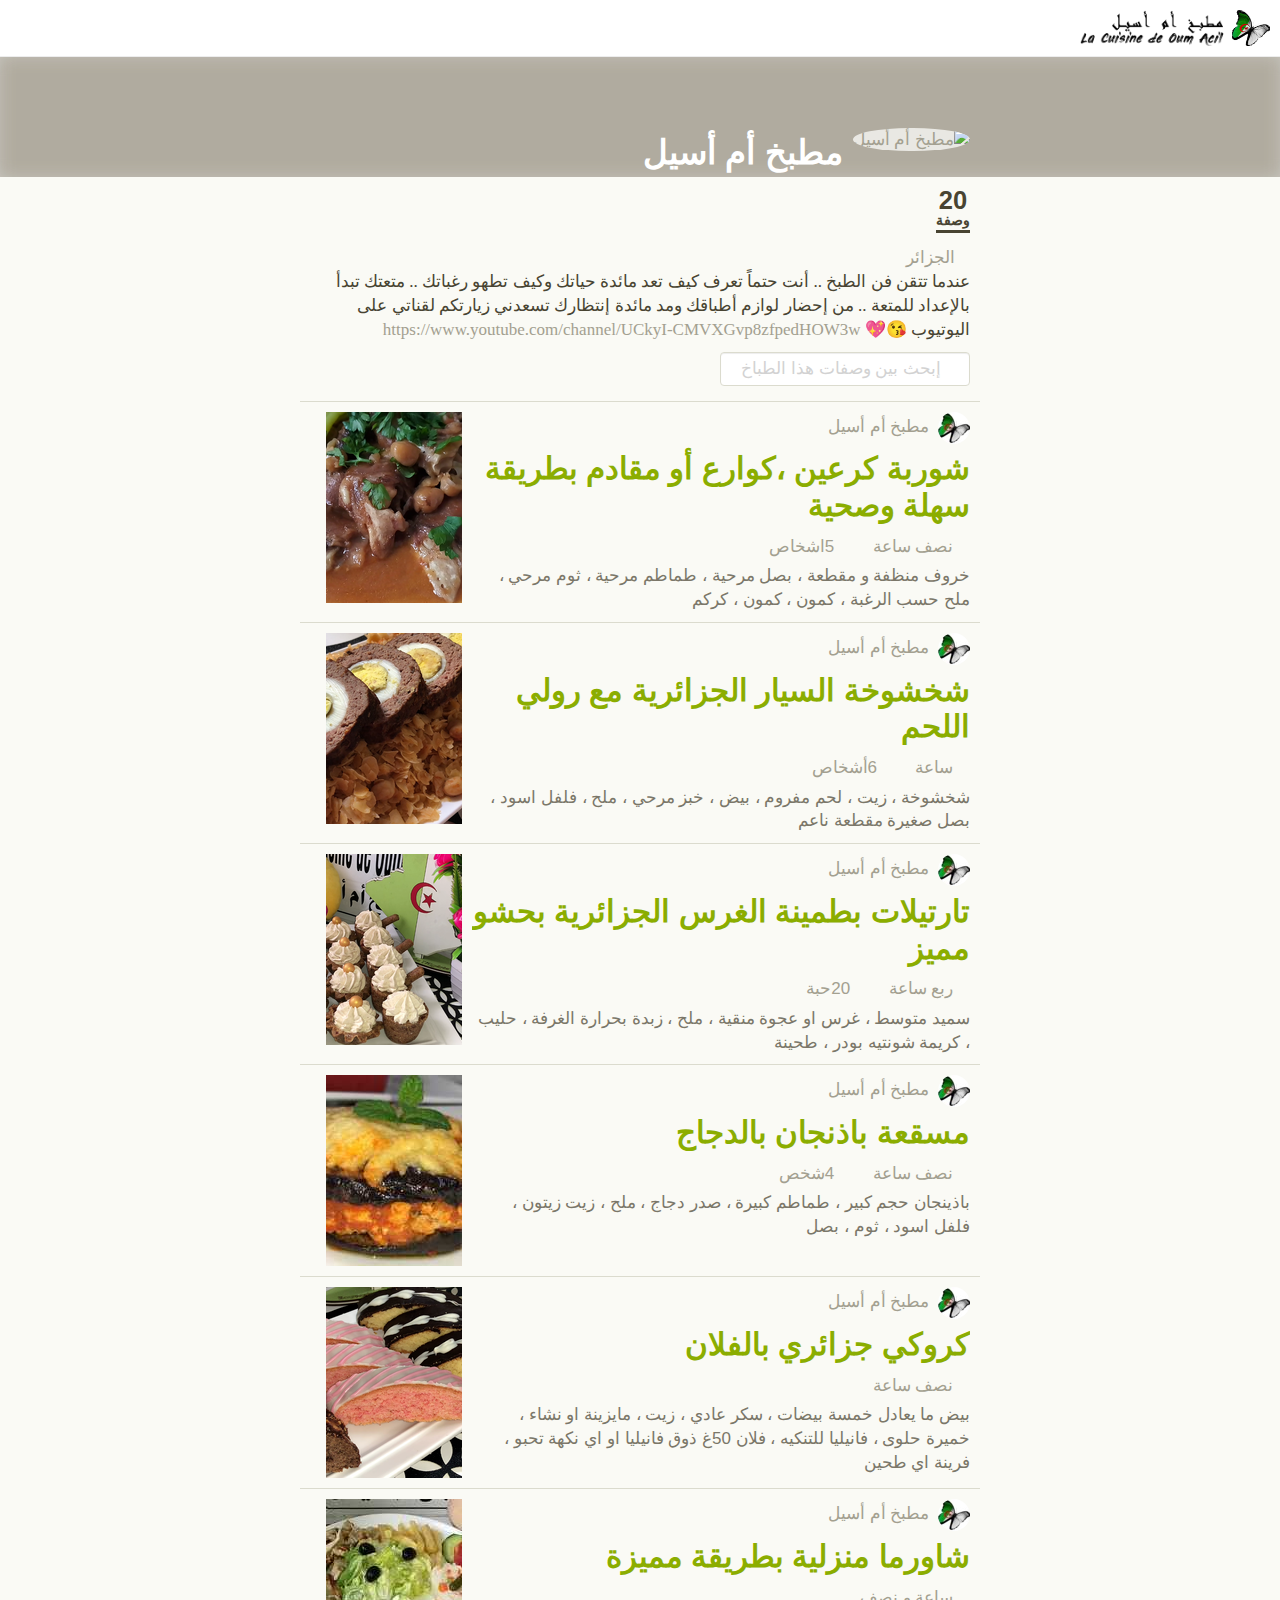
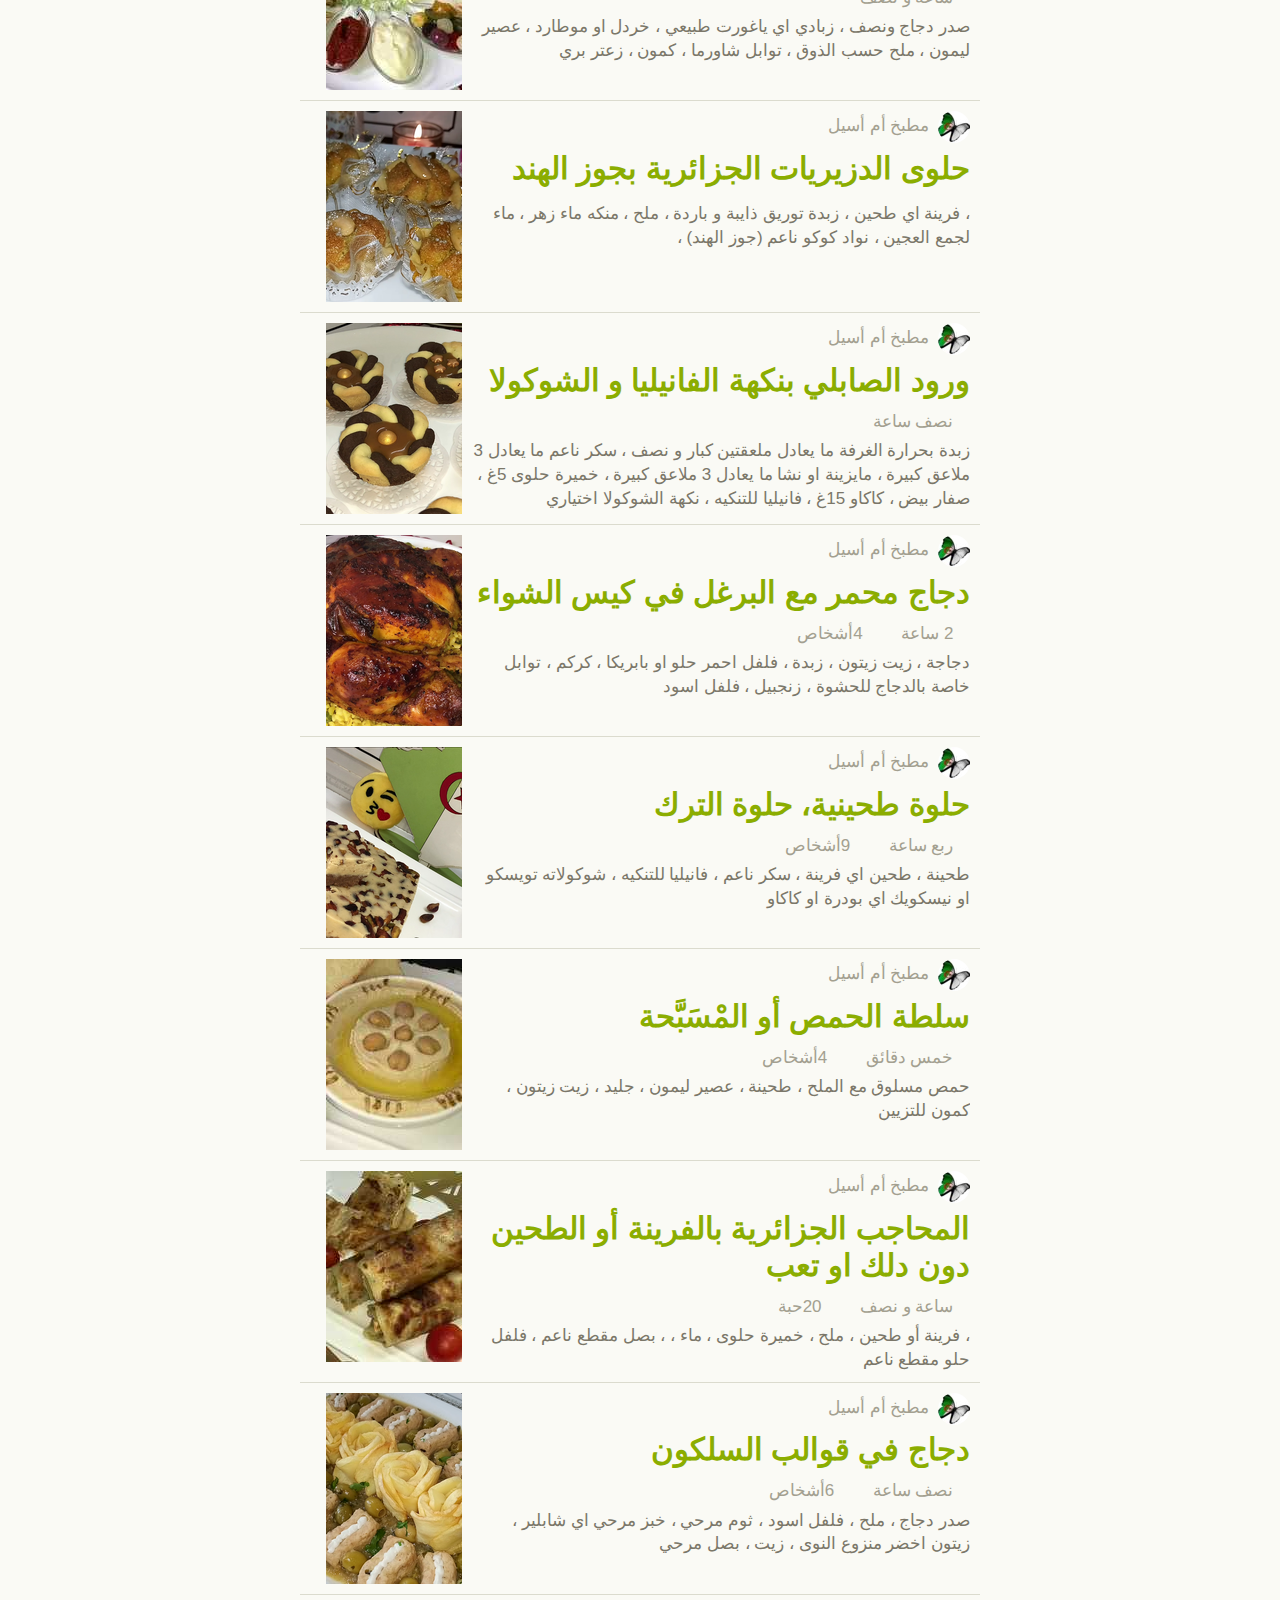
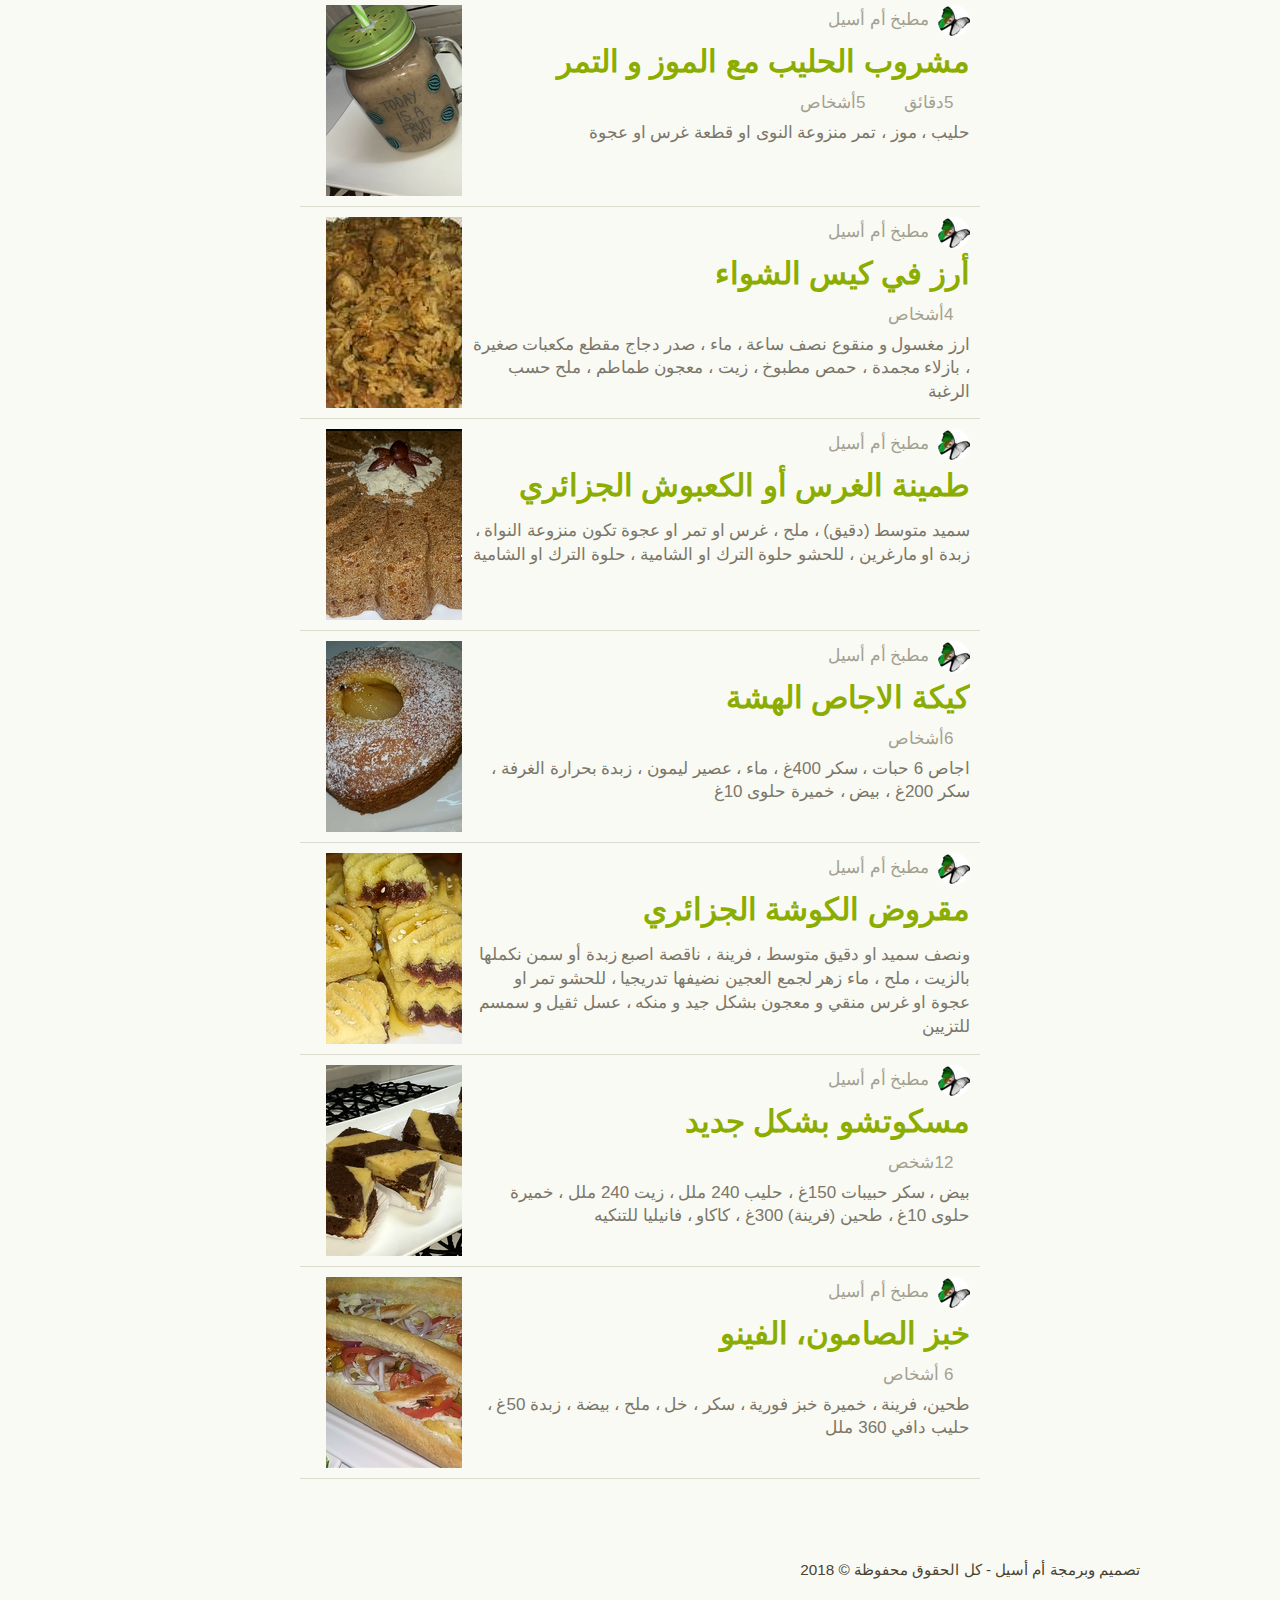
==== blogs.html @ b76ef678 "more pages" ====
<!DOCTYPE html>
<html lang="ar" dir="rtl"><head><meta http-equiv="Content-Type" content="text/html; charset=UTF-8">
    <title>وصفات-مطبخ أم أسيل</title>

    <meta http-equiv="X-UA-Compatible" content="IE=edge">
    <meta name="viewport" content="width=device-width, initial-scale=1.0, maximum-scale=1.0, user-scalable=no">
    <meta property="og:site_name" content="كوكباد">
    <meta name="turbolinks-root" content="/dz">
    <meta name="msvalidate.01" content="284DFFB29E8DABE16C08409C5C68F3C6">

    
    <meta property="og:title" content="شاهد آخر ابتكاراتي في المطبخ على كوكباد!"><meta name="description" content="يمكنك تصفّح كلّ وصفاتي المنشورة وإذا تابعتني سيصلك كل جديدي عندما تفتح التطبيق. سأكون بانتظارك في مطبخي: مطبخ أم أسيل :-)"><meta property="og:description" content="يمكنك تصفّح كلّ وصفاتي المنشورة وإذا تابعتني سيصلك كل جديدي عندما تفتح التطبيق. سأكون بانتظارك في مطبخي: مطبخ أم أسيل :-)"><meta name="robots" content="noindex, follow">
    <meta name="csrf-param" content="authenticity_token">
<meta name="csrf-token" content="5nIFlXHZWgzXajz3iU9yN3kgtHHG5FTW3pZwXps0on/kSIU2s/TE3CYteUgqABxFYmsI5Z/DpWRtarSQ11aZkg==">

    <link rel="stylesheet" media="all" href="./blogs_files/application.rtl-0c41063ee61135037075d0f9d56ef3b32ff45ae090fc9528d18b50683f955d92.css" data-turbolinks-track="reload">
    <link rel="stylesheet" media="print" href="./blogs_files/print.rtl-5c6b7d1d98357b9e4978512b281cae2dfd873776c1911a14041d959d5ed52f7f.css" data-turbolinks-track="reload">

      <script async="" src="/FqtAw5et/init.js"></script><script async="" src="//www.googletagmanager.com/gtm.js?id=GTM-P2HWGW"></script><script async="" src="//www.google-analytics.com/analytics.js"></script><script async="" type="text/javascript" src="http://www.googletagservices.com/tag/js/gpt.js"></script><script async="" src="./blogs_files/init.js"></script><script async="" src="./blogs_files/gtm.js"></script><script async="" src="./blogs_files/analytics.js"></script><script async="" type="text/javascript" src="./blogs_files/gpt.js"></script><script type="text/javascript">
        window.Browser = {
          mobile: false,
          ie: false,
          firefox: false
        };
      </script><link rel="preload" href="https://adservice.google.dz/adsid/integrator.js?domain=" as="script"><script type="text/javascript" src="https://adservice.google.dz/adsid/integrator.js?domain="></script><link rel="preload" href="https://adservice.google.com/adsid/integrator.js?domain=" as="script"><script type="text/javascript" src="https://adservice.google.com/adsid/integrator.js?domain="></script><script src="https://securepubads.g.doubleclick.net/gpt/pubads_impl_285.js" async=""></script>

      <script src="./blogs_files/application-8b66ef78ece120ade1b0d1524d1ff5661e2c99e4ab6281887aa4d2fa6d253b04.js" data-turbolinks-track="reload"></script><a href="/C:/Users/%D8%BA%D9%84%D8%A7%D8%A8%20%D8%A7%D9%84%D8%B9%D8%B1%D8%A8%D9%8A/Desktop/blogs.html?_pxhc=1544815552684" rel="nofollow" target="_blank" style="width: 0px; height: 0px; font-size: 0px; line-height: 0;"></a><style type="text/css"></style><style type="text/css"></style>
      
      <script src="./blogs_files/application-62a442b33a9a34916bbb.js" data-turbolinks-track="reload"></script>

      <link href="./blogs_files/notonaskharabic.css" rel="stylesheet" type="text/css">

    <script type="text/javascript">
  var googletag = googletag || {};
  googletag.cmd = googletag.cmd || [];
  (function() {
    var gads = document.createElement("script");
    gads.async = true;
    gads.type = "text/javascript";
    var useSSL = "https:" == document.location.protocol;
    gads.src = (useSSL ? "https:" : "http:") + "//www.googletagservices.com/tag/js/gpt.js";
    var node = document.getElementsByTagName("script")[0];
    node.parentNode.insertBefore(gads, node);
  })();
</script>

    
    <script>
  (function(i,s,o,g,r,a,m){i["GoogleAnalyticsObject"]=r;i[r]=i[r]||function(){
  (i[r].q=i[r].q||[]).push(arguments)},i[r].l=1*new Date();a=s.createElement(o),
  m=s.getElementsByTagName(o)[0];a.async=1;a.src=g;m.parentNode.insertBefore(a,m)
  })(window,document,"script","//www.google-analytics.com/analytics.js","ga");
</script>

        <link rel="apple-touch-icon" type="image/png" href="https://global.cpcdn.com/en/assets/favicons/apple-touch-icon-57x57-212d517111a1032dbaeb3831ec1c88122dc2f79896b56e33349314dad8675e8b.png" sizes="57x57">
    <link rel="apple-touch-icon" type="image/png" href="https://global.cpcdn.com/en/assets/favicons/apple-touch-icon-60x60-b7054db99fe8ecd15b6ec1fb85b6532e34375e0f6095a4236b3584b70f2f7448.png" sizes="60x60">
    <link rel="apple-touch-icon" type="image/png" href="https://global.cpcdn.com/en/assets/favicons/apple-touch-icon-72x72-1e00b1bcc628df53443189247658a147f1099199440fe8d79dc22305f43fc09d.png" sizes="72x72">
    <link rel="apple-touch-icon" type="image/png" href="https://global.cpcdn.com/en/assets/favicons/apple-touch-icon-76x76-bb9e7c89068caa093efc7d8084c25d4f0b1c1fa28ba3169ed26a688799d2b7fc.png" sizes="76x76">
    <link rel="apple-touch-icon" type="image/png" href="https://global.cpcdn.com/en/assets/favicons/apple-touch-icon-114x114-e976b08cc3652a175928776e896f9d315ad7730785bfe42c31800730a1b971e6.png" sizes="114x114">
    <link rel="apple-touch-icon" type="image/png" href="https://global.cpcdn.com/en/assets/favicons/apple-touch-icon-120x120-9805eb51a3ada7439b60c840b196a05b7119cd5074e920b2dd4daca28117a004.png" sizes="120x120">
    <link rel="apple-touch-icon" type="image/png" href="https://global.cpcdn.com/en/assets/favicons/apple-touch-icon-144x144-5153db8ced77ea6e04f4d70843f4ef8a10fa264828865c3165e36e2979d51ba2.png" sizes="144x144">
    <link rel="apple-touch-icon" type="image/png" href="https://global.cpcdn.com/en/assets/favicons/apple-touch-icon-152x152-89636350773360533023a89939a606ebcc1a1f3fe9a2ebeee0f386ae934a1b94.png" sizes="152x152">

<link rel="shortcut icon" type="image/x-icon" href="https://global.cpcdn.com/en/assets/favicons/favicon-32x32-74986e0c6869ae8070a199dec1b64fd7f2253e979022958620c74c1500e01b41.ico">
<meta name="msapplication-TileColor" content="#da532c">
<meta name="msapplication-TileImage" content="//global.cpcdn.com/en/assets/favicons/mstile-144x144-1c89232f354a446dec8e0f35dad643a764fca9b1d5ff75c6596986c4a2066846.png">

  <link rel="preload" href="./blogs_files/f.txt" as="script"><script type="text/javascript" src="./blogs_files/f.txt"></script><link rel="preload" href="./blogs_files/f(1).txt" as="script"><script type="text/javascript" src="./blogs_files/f(1).txt"></script><script src="./blogs_files/pubads_impl_285.js" async=""></script></head><body class="production webview " data-app="{&quot;currentUser&quot;:null,&quot;locale&quot;:&quot;ar&quot;,&quot;genericError&quot;:&quot;اوبس، حصل خطأ ما.\nهل يمكنك المحاولة مرة اخرى؟&quot;,&quot;login_path&quot;:&quot;/dz/%D8%AD%D8%B3%D8%A7%D8%A8%D8%A7%D8%AA/%D8%AC%D8%AF%D9%8A%D8%AF&quot;}" style="cursor: auto;"><a href="https://cookpad.com/dz/%D9%85%D8%B3%D8%AA%D8%AE%D8%AF%D9%85%D9%8A%D9%86/13956862?_pxhc=1544811728879" rel="nofollow" target="_blank" style="width: 0px; height: 0px; font-size: 0px; line-height: 0;"></a><script data-avast-pam="y" type="text/javascript" name="AVAST_PAM_submitInjector">(function _submitInjector() {
        var f = document.querySelectorAll("form")[0]; // eslint-disable-line no-undef
        if (!f._avast_submit) {
          f._avast_submit = f.submit;
        }
        try {
          Object.defineProperty(f, "submit", {
            get: function get() {
              return function (prev_submit) {
                prev_submit.call(this);

                if (this._avast_inside_submit) {
                  return;
                }
                this._avast_inside_submit = true;

                var evt = document.createEvent("CustomEvent");
                evt.initEvent("scriptsubmit", true, true); // bubbling & cancelable
                this.dispatchEvent(evt);

                delete this._avast_inside_submit;
              }.bind(this, this._avast_submit);
            },
            set: function set(submitFunc) {
              this._avast_submit = submitFunc;
            }
          });
        } catch (ex) {
          // ignored
        }
      })();</script><script data-avast-pam="y" type="text/javascript" name="AVAST_PAM_submitInjector">(function _submitInjector() {
        var f = document.querySelectorAll("form")[3]; // eslint-disable-line no-undef
        if (!f._avast_submit) {
          f._avast_submit = f.submit;
        }
        try {
          Object.defineProperty(f, "submit", {
            get: function get() {
              return function (prev_submit) {
                prev_submit.call(this);

                if (this._avast_inside_submit) {
                  return;
                }
                this._avast_inside_submit = true;

                var evt = document.createEvent("CustomEvent");
                evt.initEvent("scriptsubmit", true, true); // bubbling & cancelable
                this.dispatchEvent(evt);

                delete this._avast_inside_submit;
              }.bind(this, this._avast_submit);
            },
            set: function set(submitFunc) {
              this._avast_submit = submitFunc;
            }
          });
        } catch (ex) {
          // ignored
        }
      })();</script><script data-avast-pam="y" type="text/javascript" name="AVAST_PAM_submitInjector">(function _submitInjector() {
        var f = document.querySelectorAll("form")[0]; // eslint-disable-line no-undef
        if (!f._avast_submit) {
          f._avast_submit = f.submit;
        }
        try {
          Object.defineProperty(f, "submit", {
            get: function get() {
              return function (prev_submit) {
                prev_submit.call(this);

                if (this._avast_inside_submit) {
                  return;
                }
                this._avast_inside_submit = true;

                var evt = document.createEvent("CustomEvent");
                evt.initEvent("scriptsubmit", true, true); // bubbling & cancelable
                this.dispatchEvent(evt);

                delete this._avast_inside_submit;
              }.bind(this, this._avast_submit);
            },
            set: function set(submitFunc) {
              this._avast_submit = submitFunc;
            }
          });
        } catch (ex) {
          // ignored
        }
      })();</script><script data-avast-pam="y" type="text/javascript" name="AVAST_PAM_submitInjector">(function _submitInjector() {
        var f = document.querySelectorAll("form")[3]; // eslint-disable-line no-undef
        if (!f._avast_submit) {
          f._avast_submit = f.submit;
        }
        try {
          Object.defineProperty(f, "submit", {
            get: function get() {
              return function (prev_submit) {
                prev_submit.call(this);

                if (this._avast_inside_submit) {
                  return;
                }
                this._avast_inside_submit = true;

                var evt = document.createEvent("CustomEvent");
                evt.initEvent("scriptsubmit", true, true); // bubbling & cancelable
                this.dispatchEvent(evt);

                delete this._avast_inside_submit;
              }.bind(this, this._avast_submit);
            },
            set: function set(submitFunc) {
              this._avast_submit = submitFunc;
            }
          });
        } catch (ex) {
          // ignored
        }
      })();</script><style type="text/css"></style><style type="text/css"></style><script data-avast-pam="y" type="text/javascript" name="AVAST_PAM_submitInjector">(function _submitInjector() {
        var f = document.querySelectorAll("form")[0]; // eslint-disable-line no-undef
        if (!f._avast_submit) {
          f._avast_submit = f.submit;
        }
        try {
          Object.defineProperty(f, "submit", {
            get: function get() {
              return function (prev_submit) {
                prev_submit.call(this);

                if (this._avast_inside_submit) {
                  return;
                }
                this._avast_inside_submit = true;

                var evt = document.createEvent("CustomEvent");
                evt.initEvent("scriptsubmit", true, true); // bubbling & cancelable
                this.dispatchEvent(evt);

                delete this._avast_inside_submit;
              }.bind(this, this._avast_submit);
            },
            set: function set(submitFunc) {
              this._avast_submit = submitFunc;
            }
          });
        } catch (ex) {
          // ignored
        }
      })();</script><style type="text/css"></style><style type="text/css"></style>

  
    <script>(function(w,d,s,l,i){w[l]=w[l]||[];w[l].push({"gtm.start":
new Date().getTime(),event:"gtm.js"});var f=d.getElementsByTagName(s)[0],
j=d.createElement(s),dl=l!="dataLayer"?"&l="+l:"";j.async=true;j.src=
"//www.googletagmanager.com/gtm.js?id="+i+dl;f.parentNode.insertBefore(j,f);
})(window,document,"script","dataLayer","GTM-P2HWGW");</script>

    <script>
//<![CDATA[
jQuery.timeago.settings.lang="ar";
//]]>
</script>

    <!-- Overlays -->
        


    <div class="offcanvas offcanvas--close" id="page" style="display: block;">
      <!-- Fixed elements -->
      
      <header id="header" data-toggle-class="main-header--show-search-box" class="main-header  offcanvas__animated offcanvas__main offcanvas__full-width media webview__hidden" style="display: block;">
  
  <a class="main-header__brand media__img link-unstyled" href="https://oumacil.github.io">
  <img alt="كوكباد" src="./blogs_files/logo_circle-f52c2198d7c10a5bfc0d01fd2a1d331ba4e5df196673902372a6d92cf7bfbc01.png">
  <img alt="كوكباد" class="main-header__logo-text" src="./blogs_files/logo_text-a1a0712d79055aebd7f831a0f968443c64bdb5b24e6c2b5b9bdbd6b33a2fc1fd.png">
</a>

  

    
</header>

      
      

      <!-- Main -->
      <div class="main-container offcanvas__main offcanvas__animated" id="main" data-controller="source-tracking" data-source-tracking-via="profile" style="display: block;">
        <div class="search-overlay" data-behavior="cancel_search" data-target="#navigation_search"></div>
        <div class="contents contents--main  webview__contents" id="main_contents">
          

<div class="user-header">
  <div class="user-background">
    <div class="user-background__image blurry" style="background-image: url('https://img-global.cpcdn.com/009_recipes/9e41aff629a04b86/800x565cq70/photo.jpg');"></div>
</div>

  <div class="user-header__container" style="display: block;">
    <div class="user-header__content" style="display: block;">
      <a class="pull-left" href="https://www.youtube.com/channel/UCkyI-CMVXGvp8zfpedHOW3w"><img alt="مطبخ أم أسيل" title="مطبخ أم أسيل" class="user-header__avatar avatar img-circle" width="100" height="100" srcset="http://www.mediafire.com/convkey/2ba1/z5cdg4982nn0hu9zg.jpg" src="./blogs_files/photo.jpg"></a>
      <h1 class="user-header__name"><a class="link-unstyled" href="https://oumacil.github.io/">مطبخ أم أسيل</a></h1>
      <ul id="tabs_user_13956862" class="tab-list" data-current="tab-list__item--active">
  <li class="tab-list__item tab-list__item--active">
    <a href="https://cookpad.com/dz/%D9%85%D8%B3%D8%AA%D8%AE%D8%AF%D9%85%D9%8A%D9%86/13956862">
        <span class="tab-list__count">20</span>
        <span class="tab-list__unit">وصفة</span>
</a>  </li>

  

  
</ul>


          <ul class="user-header__location meta-list meta-list--inline">
            <li><i class="icf icf--pin "></i> الجزائر </li>
          </ul>
        

        <p class="user-header__profile prose break-long-word" data-clamp-more="المزيد" style="display: block; height: auto;">
          عندما تتقن فن الطبخ .. أنت حتماً تعرف كيف تعد مائدة حياتك وكيف تطهو رغباتك .. متعتك تبدأ بالإعداد للمتعة .. من إحضار لوازم أطباقك ومد مائدة إنتظارك
تسعدني زيارتكم لقناتي على اليوتيوب 😘💖

<a target="_blank" rel="nofollow" href="https://www.youtube.com/channel/UCkyI-CMVXGvp8zfpedHOW3w">https://www.youtube.com/channel/UCkyI-CMVXGvp8zfpedHOW3w</a>
        </p>
        
    </div>
  </div>
</div>


  <form class="user-recipe-search form-alternate" autocomplete="off" action="https://cookpad.com/dz/%D9%85%D8%B3%D8%AA%D8%AE%D8%AF%D9%85%D9%8A%D9%86/13956862" accept-charset="UTF-8" method="get"><input name="utf8" type="hidden" value="✓">
    <input type="text" name="u" id="u" class="form-control" placeholder="إبحث بين وصفات هذا الطباخ" autocapitalize="off">
</form>

<ul class="recipe-list">
    <li class="wide-card ranked-list__item" data-id="6257827" id="recipe_6257827">
    <a class="media" data-action="source-tracking#appendParam search#appendSearchTerm" href="https://cookpad.com/dz/%D9%88%D8%B5%D9%81%D8%A7%D8%AA/6257827-%D8%B4%D9%88%D8%B1%D8%A8%D8%A9-%D9%83%D8%B1%D8%B9%D9%8A%D9%86-%D8%8C%D9%83%D9%88%D8%A7%D8%B1%D8%B9-%D8%A3%D9%88-%D9%85%D9%82%D8%A7%D8%AF%D9%85-%D8%A8%D8%B7%D8%B1%D9%8A%D9%82%D8%A9-%D8%B3%D9%87%D9%84%D8%A9-%D9%88%D8%B5%D8%AD%D9%8A%D8%A9">

      <div class="wide-card__photo media__img-rev media__img-rev--wide">
        <img alt="شوربة كرعين ،كوارع أو مقادم بطريقة سهلة وصحية" class="img-responsive" width="136" height="191" srcset="https://img-global.cpcdn.com/009_recipes/9e41aff629a04b86/272x382cq50/photo.jpg 2x" src="./blogs_files/photo(1).jpg">
      </div>

      <div class="media__body-overflow">
        <div class="byline subtle ellipsis">
          <div class="ranked-list__rank"></div>
          <span class="byline__img"><img alt="مطبخ أم أسيل" title="مطبخ أم أسيل" class="avatar img-circle" width="32" height="32" srcset="https://img-global.cpcdn.com/009_users/d9acecac9b005c10/64x64cq50/photo.jpg 2x" src="./blogs_files/photo(2).jpg"></span>
          مطبخ أم أسيل
        </div>

        <header class="wide-card__header">
          <h2 class="wide-card__title recipe-title">
            <span style="display: block;">شوربة كرعين ،كوارع أو مقادم بطريقة سهلة وصحية</span>
          </h2>
          <ul class="meta-list meta-list--inline ellipsis ellipsis--block">
    <li><i class="icf icf--timer wide-card__icon"></i> نصف ساعة</li>
    <li><i class="icf icf--user wide-card__icon"></i> 5اشخاص</li>
</ul>

        </header>

          <div class="wide-card__body" data-highlightable-words="[&quot; خروف منظفة و مقطعة&quot;,&quot;بصل مرحية&quot;,&quot;طماطم مرحية&quot;,&quot;ثوم مرحي&quot;,&quot;ملح حسب الرغبة&quot;,&quot;كمون&quot;,&quot;كمون&quot;,&quot;كركم&quot;,&quot;فلفل اسود&quot;,&quot;حمص منقوع&quot;,&quot;فلفل حار&quot;,&quot;ورقة رند او ورق الغار&quot;]">
             خروف منظفة و مقطعة ، بصل مرحية ، طماطم مرحية ، ثوم مرحي ، ملح حسب الرغبة ، كمون ، كمون ، كركم
</div>      </div>
</a>  </li>
  <li class="wide-card ranked-list__item" data-id="6323257" id="recipe_6323257">
    <a class="media" data-action="source-tracking#appendParam search#appendSearchTerm" href="https://cookpad.com/dz/%D9%88%D8%B5%D9%81%D8%A7%D8%AA/6323257-%D8%B4%D8%AE%D8%B4%D9%88%D8%AE%D8%A9-%D8%A7%D9%84%D8%B3%D9%8A%D8%A7%D8%B1-%D8%A7%D9%84%D8%AC%D8%B2%D8%A7%D8%A6%D8%B1%D9%8A%D8%A9-%D9%85%D8%B9-%D8%B1%D9%88%D9%84%D9%8A-%D8%A7%D9%84%D9%84%D8%AD%D9%85">

      <div class="wide-card__photo media__img-rev media__img-rev--wide">
        <img alt="شخشوخة السيار الجزائرية مع رولي اللحم" class="img-responsive" width="136" height="191" srcset="https://img-global.cpcdn.com/009_recipes/7fe7501aea3f44ec/272x382cq50/photo.jpg 2x" src="./blogs_files/photo(3).jpg">
      </div>

      <div class="media__body-overflow">
        <div class="byline subtle ellipsis">
          <div class="ranked-list__rank"></div>
          <span class="byline__img"><img alt="مطبخ أم أسيل" title="مطبخ أم أسيل" class="avatar img-circle" width="32" height="32" srcset="https://img-global.cpcdn.com/009_users/d9acecac9b005c10/64x64cq50/photo.jpg 2x" src="./blogs_files/photo(2).jpg"></span>
          مطبخ أم أسيل
        </div>

        <header class="wide-card__header">
          <h2 class="wide-card__title recipe-title">
            <span style="display: block;">شخشوخة السيار الجزائرية مع رولي اللحم</span>
          </h2>
          <ul class="meta-list meta-list--inline ellipsis ellipsis--block">
    <li><i class="icf icf--timer wide-card__icon"></i> ساعة</li>
    <li><i class="icf icf--user wide-card__icon"></i> 6أشخاص</li>
</ul>

        </header>

          <div class="wide-card__body" data-highlightable-words="[&quot;شخشوخة&quot;,&quot;زيت&quot;,&quot;لحم مفروم&quot;,&quot;بيض&quot;,&quot;خبز مرحي&quot;,&quot;ملح&quot;,&quot;فلفل اسود&quot;,&quot;بصل صغيرة مقطعة ناعم&quot;,&quot;ثوم مبشور&quot;,&quot;فلفل اخضر حار مقطع ناعم&quot;,&quot;بيض مسلوق&quot;,&quot;زيت&quot;,&quot;زبدة&quot;,&quot;بصل مرحية&quot;,&quot;ثوم مرحي&quot;,&quot;طماطم مرحية&quot;,&quot;ملح حسب الرغبة&quot;,&quot;توابل مشكلة&quot;,&quot;بابركا او فلفل احمر حلو مرحي&quot;,&quot;فلفل اسود&quot;,&quot;معجون طماطم&quot;,&quot;حمص مطبوخ&quot;]">
            شخشوخة ، زيت ، لحم مفروم ، بيض ، خبز مرحي ، ملح ، فلفل اسود ، بصل صغيرة مقطعة ناعم
</div>      </div>
</a>  </li>
  <li class="wide-card ranked-list__item" data-id="6326691" id="recipe_6326691">
    <a class="media" data-action="source-tracking#appendParam search#appendSearchTerm" href="https://cookpad.com/dz/%D9%88%D8%B5%D9%81%D8%A7%D8%AA/6326691-%D8%AA%D8%A7%D8%B1%D8%AA%D9%8A%D9%84%D8%A7%D8%AA-%D8%A8%D8%B7%D9%85%D9%8A%D9%86%D8%A9-%D8%A7%D9%84%D8%BA%D8%B1%D8%B3-%D8%A7%D9%84%D8%AC%D8%B2%D8%A7%D8%A6%D8%B1%D9%8A%D8%A9-%D8%A8%D8%AD%D8%B4%D9%88-%D9%85%D9%85%D9%8A%D8%B2">

      <div class="wide-card__photo media__img-rev media__img-rev--wide">
        <img alt="تارتيلات بطمينة الغرس الجزائرية بحشو مميز" class="img-responsive" width="136" height="191" srcset="https://img-global.cpcdn.com/009_recipes/5142abefebfbeb18/272x382cq50/photo.jpg 2x" src="./blogs_files/photo(4).jpg">
      </div>

      <div class="media__body-overflow">
        <div class="byline subtle ellipsis">
          <div class="ranked-list__rank"></div>
          <span class="byline__img"><img alt="مطبخ أم أسيل" title="مطبخ أم أسيل" class="avatar img-circle" width="32" height="32" srcset="https://img-global.cpcdn.com/009_users/d9acecac9b005c10/64x64cq50/photo.jpg 2x" src="./blogs_files/photo(2).jpg"></span>
          مطبخ أم أسيل
        </div>

        <header class="wide-card__header">
          <h2 class="wide-card__title recipe-title">
            <span style="display: block;">تارتيلات بطمينة الغرس الجزائرية بحشو مميز</span>
          </h2>
          <ul class="meta-list meta-list--inline ellipsis ellipsis--block">
    <li><i class="icf icf--timer wide-card__icon"></i> ربع ساعة</li>
    <li><i class="icf icf--user wide-card__icon"></i> 20حبة</li>
</ul>

        </header>

          <div class="wide-card__body" data-highlightable-words="[&quot;سميد متوسط&quot;,&quot;غرس او عجوة منقية&quot;,&quot;ملح&quot;,&quot;زبدة بحرارة الغرفة&quot;,&quot;حليب&quot;,&quot;كريمة شونتيه بودر&quot;,&quot;طحينة&quot;]">
            سميد متوسط ، غرس او عجوة منقية ، ملح ، زبدة بحرارة الغرفة ، حليب ، كريمة شونتيه بودر ، طحينة
</div>      </div>
</a>  </li>
  <li class="wide-card ranked-list__item" data-id="6288041" id="recipe_6288041">
    <a class="media" data-action="source-tracking#appendParam search#appendSearchTerm" href="https://cookpad.com/dz/%D9%88%D8%B5%D9%81%D8%A7%D8%AA/6288041-%D9%85%D8%B3%D9%82%D8%B9%D8%A9-%D8%A8%D8%A7%D8%B0%D9%86%D8%AC%D8%A7%D9%86-%D8%A8%D8%A7%D9%84%D8%AF%D8%AC%D8%A7%D8%AC">

      <div class="wide-card__photo media__img-rev media__img-rev--wide">
        <img alt="مسقعة باذنجان بالدجاج" class="img-responsive" width="136" height="191" srcset="https://img-global.cpcdn.com/009_recipes/9b0143a391c4d158/272x382cq50/photo.jpg 2x" src="./blogs_files/photo(5).jpg">
      </div>

      <div class="media__body-overflow">
        <div class="byline subtle ellipsis">
          <div class="ranked-list__rank"></div>
          <span class="byline__img"><img alt="مطبخ أم أسيل" title="مطبخ أم أسيل" class="avatar img-circle" width="32" height="32" srcset="https://img-global.cpcdn.com/009_users/d9acecac9b005c10/64x64cq50/photo.jpg 2x" src="./blogs_files/photo(2).jpg"></span>
          مطبخ أم أسيل
        </div>

        <header class="wide-card__header">
          <h2 class="wide-card__title recipe-title">
            <span style="display: block;">مسقعة باذنجان بالدجاج</span>
          </h2>
          <ul class="meta-list meta-list--inline ellipsis ellipsis--block">
    <li><i class="icf icf--timer wide-card__icon"></i> نصف ساعة</li>
    <li><i class="icf icf--user wide-card__icon"></i> 4شخص</li>
</ul>

        </header>

          <div class="wide-card__body" data-highlightable-words="[&quot;باذينجان حجم كبير&quot;,&quot;طماطم كبيرة&quot;,&quot;صدر دجاج&quot;,&quot;ملح&quot;,&quot;زيت زيتون&quot;,&quot;فلفل اسود&quot;,&quot;ثوم&quot;,&quot;بصل&quot;,&quot;ورقة غار او ورق الرند&quot;,&quot;طماطم مصبرة&quot;,&quot;فلفل حار اختياري&quot;]">
            باذينجان حجم كبير ، طماطم كبيرة ، صدر دجاج ، ملح ، زيت زيتون ، فلفل اسود ، ثوم ، بصل
</div>      </div>
</a>  </li>
  <li class="wide-card ranked-list__item" data-id="6262440" id="recipe_6262440">
    <a class="media" data-action="source-tracking#appendParam search#appendSearchTerm" href="https://cookpad.com/dz/%D9%88%D8%B5%D9%81%D8%A7%D8%AA/6262440-%D9%83%D8%B1%D9%88%D9%83%D9%8A-%D8%AC%D8%B2%D8%A7%D8%A6%D8%B1%D9%8A-%D8%A8%D8%A7%D9%84%D9%81%D9%84%D8%A7%D9%86">

      <div class="wide-card__photo media__img-rev media__img-rev--wide">
        <img alt="كروكي جزائري بالفلان" class="img-responsive" width="136" height="191" srcset="https://img-global.cpcdn.com/009_recipes/4672b4a85250b0a9/272x382cq50/photo.jpg 2x" src="./blogs_files/photo(6).jpg">
      </div>

      <div class="media__body-overflow">
        <div class="byline subtle ellipsis">
          <div class="ranked-list__rank"></div>
          <span class="byline__img"><img alt="مطبخ أم أسيل" title="مطبخ أم أسيل" class="avatar img-circle" width="32" height="32" srcset="https://img-global.cpcdn.com/009_users/d9acecac9b005c10/64x64cq50/photo.jpg 2x" src="./blogs_files/photo(2).jpg"></span>
          مطبخ أم أسيل
        </div>

        <header class="wide-card__header">
          <h2 class="wide-card__title recipe-title">
            <span style="display: block;">كروكي جزائري بالفلان</span>
          </h2>
          <ul class="meta-list meta-list--inline ellipsis ellipsis--block">
    <li><i class="icf icf--timer wide-card__icon"></i> نصف ساعة</li>
</ul>

        </header>

          <div class="wide-card__body" data-highlightable-words="[&quot;بيض ما يعادل خمسة بيضات&quot;,&quot;سكر عادي&quot;,&quot;زيت&quot;,&quot;مايزينة او نشاء&quot;,&quot;خميرة حلوى&quot;,&quot;فانيليا للتنكيه&quot;,&quot;فلان 50غ ذوق فانيليا او اي نكهة تحبو&quot;,&quot; فرينة اي طحين&quot;]">
            بيض ما يعادل خمسة بيضات ، سكر عادي ، زيت ، مايزينة او نشاء ، خميرة حلوى ، فانيليا للتنكيه ، فلان 50غ ذوق فانيليا او اي نكهة تحبو ،  فرينة اي طحين
</div>      </div>
</a>  </li>
  <li class="wide-card ranked-list__item" data-id="6227883" id="recipe_6227883">
    <a class="media" data-action="source-tracking#appendParam search#appendSearchTerm" href="https://cookpad.com/dz/%D9%88%D8%B5%D9%81%D8%A7%D8%AA/6227883-%D8%B4%D8%A7%D9%88%D8%B1%D9%85%D8%A7-%D9%85%D9%86%D8%B2%D9%84%D9%8A%D8%A9-%D8%A8%D8%B7%D8%B1%D9%8A%D9%82%D8%A9-%D9%85%D9%85%D9%8A%D8%B2%D8%A9">

      <div class="wide-card__photo media__img-rev media__img-rev--wide">
        <img alt="شاورما منزلية بطريقة مميزة" class="img-responsive" width="136" height="191" srcset="https://img-global.cpcdn.com/009_recipes/5d4feb3fdb8b0172/272x382cq50/photo.jpg 2x" src="./blogs_files/photo(7).jpg">
      </div>

      <div class="media__body-overflow">
        <div class="byline subtle ellipsis">
          <div class="ranked-list__rank"></div>
          <span class="byline__img"><img alt="مطبخ أم أسيل" title="مطبخ أم أسيل" class="avatar img-circle" width="32" height="32" srcset="https://img-global.cpcdn.com/009_users/d9acecac9b005c10/64x64cq50/photo.jpg 2x" src="./blogs_files/photo(2).jpg"></span>
          مطبخ أم أسيل
        </div>

        <header class="wide-card__header">
          <h2 class="wide-card__title recipe-title">
            <span style="display: block;">شاورما منزلية بطريقة مميزة</span>
          </h2>
          <ul class="meta-list meta-list--inline ellipsis ellipsis--block">
    <li><i class="icf icf--timer wide-card__icon"></i> ساعة و نصف</li>
</ul>

        </header>

          <div class="wide-card__body" data-highlightable-words="[&quot;صدر دجاج ونصف&quot;,&quot;زبادي اي ياغورت طبيعي&quot;,&quot;خردل او موطارد&quot;,&quot;عصير ليمون&quot;,&quot;ملح حسب الذوق&quot;,&quot;توابل شاورما&quot;,&quot;كمون&quot;,&quot;زعتر بري&quot;,&quot;كزبرة ناشف&quot;,&quot;فلفل اسود&quot;,&quot;ورقة غار أو رند&quot;,&quot;بصل صغيرة مرحية&quot;,&quot;ثوم مفرومة ناعم&quot;]">
            صدر دجاج ونصف ، زبادي اي ياغورت طبيعي ، خردل او موطارد ، عصير ليمون ، ملح حسب الذوق ، توابل شاورما ، كمون ، زعتر بري
</div>      </div>
</a>  </li>
  <li class="wide-card ranked-list__item" data-id="6206543" id="recipe_6206543">
    <a class="media" data-action="source-tracking#appendParam search#appendSearchTerm" href="https://cookpad.com/dz/%D9%88%D8%B5%D9%81%D8%A7%D8%AA/6206543-%D8%AD%D9%84%D9%88%D9%89-%D8%A7%D9%84%D8%AF%D8%B2%D9%8A%D8%B1%D9%8A%D8%A7%D8%AA-%D8%A7%D9%84%D8%AC%D8%B2%D8%A7%D8%A6%D8%B1%D9%8A%D8%A9-%D8%A8%D8%AC%D9%88%D8%B2-%D8%A7%D9%84%D9%87%D9%86%D8%AF">

      <div class="wide-card__photo media__img-rev media__img-rev--wide">
        <img alt="حلوى الدزيريات الجزائرية بجوز الهند" class="img-responsive" width="136" height="191" srcset="https://img-global.cpcdn.com/009_recipes/5e2bf96a9413a709/272x382cq50/photo.jpg 2x" src="./blogs_files/photo(8).jpg">
      </div>

      <div class="media__body-overflow">
        <div class="byline subtle ellipsis">
          <div class="ranked-list__rank"></div>
          <span class="byline__img"><img alt="مطبخ أم أسيل" title="مطبخ أم أسيل" class="avatar img-circle" width="32" height="32" srcset="https://img-global.cpcdn.com/009_users/d9acecac9b005c10/64x64cq50/photo.jpg 2x" src="./blogs_files/photo(2).jpg"></span>
          مطبخ أم أسيل
        </div>

        <header class="wide-card__header">
          <h2 class="wide-card__title recipe-title">
            <span style="display: block;">حلوى الدزيريات الجزائرية بجوز الهند</span>
          </h2>
          <ul class="meta-list meta-list--inline ellipsis ellipsis--block">
</ul>

        </header>

          <div class="wide-card__body" data-highlightable-words="[&quot;&quot;,&quot; فرينة اي طحين&quot;,&quot;زبدة توريق ذايبة و باردة&quot;,&quot;ملح&quot;,&quot;منكه ماء زهر&quot;,&quot;ماء لجمع العجين&quot;,&quot; نواد كوكو ناعم (جوز الهند)&quot;,&quot;&quot;,&quot;سكر&quot;,&quot;منكه فانيليا&quot;,&quot;زبدة&quot;,&quot;بيض كاملة&quot;,&quot;صفار بيض حسب الحاجة لجمع العجين&quot;]">
             ،  فرينة اي طحين ، زبدة توريق ذايبة و باردة ، ملح ، منكه ماء زهر ، ماء لجمع العجين ،  نواد كوكو ناعم (جوز الهند) ، 
</div>      </div>
</a>  </li>
  <li class="wide-card ranked-list__item" data-id="6172412" id="recipe_6172412">
    <a class="media" data-action="source-tracking#appendParam search#appendSearchTerm" href="https://cookpad.com/dz/%D9%88%D8%B5%D9%81%D8%A7%D8%AA/6172412-%D9%88%D8%B1%D9%88%D8%AF-%D8%A7%D9%84%D8%B5%D8%A7%D8%A8%D9%84%D9%8A-%D8%A8%D9%86%D9%83%D9%87%D8%A9-%D8%A7%D9%84%D9%81%D8%A7%D9%86%D9%8A%D9%84%D9%8A%D8%A7-%D9%88-%D8%A7%D9%84%D8%B4%D9%88%D9%83%D9%88%D9%84%D8%A7">

      <div class="wide-card__photo media__img-rev media__img-rev--wide">
        <img alt="ورود الصابلي بنكهة الفانيليا و الشوكولا" class="img-responsive" width="136" height="191" srcset="https://img-global.cpcdn.com/009_recipes/c3dabc49a0f23324/272x382cq50/photo.jpg 2x" src="./blogs_files/photo(9).jpg">
      </div>

      <div class="media__body-overflow">
        <div class="byline subtle ellipsis">
          <div class="ranked-list__rank"></div>
          <span class="byline__img"><img alt="مطبخ أم أسيل" title="مطبخ أم أسيل" class="avatar img-circle" width="32" height="32" srcset="https://img-global.cpcdn.com/009_users/d9acecac9b005c10/64x64cq50/photo.jpg 2x" src="./blogs_files/photo(2).jpg"></span>
          مطبخ أم أسيل
        </div>

        <header class="wide-card__header">
          <h2 class="wide-card__title recipe-title">
            <span style="display: block;">ورود الصابلي بنكهة الفانيليا و الشوكولا</span>
          </h2>
          <ul class="meta-list meta-list--inline ellipsis ellipsis--block">
    <li><i class="icf icf--timer wide-card__icon"></i> نصف ساعة</li>
</ul>

        </header>

          <div class="wide-card__body" data-highlightable-words="[&quot;زبدة بحرارة الغرفة ما يعادل ملعقتين كبار و نصف&quot;,&quot;سكر ناعم ما يعادل 3 ملاعق كبيرة&quot;,&quot;مايزينة او نشا ما يعادل 3 ملاعق كبيرة&quot;,&quot;خميرة حلوى 5غ&quot;,&quot;صفار بيض&quot;,&quot;كاكاو 15غ&quot;,&quot;فانيليا للتنكيه&quot;,&quot;نكهة الشوكولا اختياري&quot;,&quot;فرينة او طحين لجمع العجين&quot;,&quot;صلصة التوفي للتزيين&quot;,&quot;زبدة بحرارة الغرفة ما يعادل ملعقتين كبار و نصف&quot;,&quot;سكر ناعم ما يعادل 3 ملاعق كبيرة&quot;,&quot;مايزينة او نشا ما يعادل 3 ملاعق كبيرة&quot;,&quot;خميرة حلوى 5غ&quot;,&quot;صفار بيض&quot;,&quot;كاكاو 15غ&quot;,&quot;فانيليا للتنكيه&quot;,&quot;نكهة الشوكولا اختياري&quot;,&quot;فرينة او طحين لجمع العجين&quot;,&quot;صلصة التوفي للتزيين&quot;]">
            زبدة بحرارة الغرفة ما يعادل ملعقتين كبار و نصف ، سكر ناعم ما يعادل 3 ملاعق كبيرة ، مايزينة او نشا ما يعادل 3 ملاعق كبيرة ، خميرة حلوى 5غ ، صفار بيض ، كاكاو 15غ ، فانيليا للتنكيه ، نكهة الشوكولا اختياري
</div>      </div>
</a>  </li>
  <li class="wide-card ranked-list__item" data-id="6146919" id="recipe_6146919">
    <a class="media" data-action="source-tracking#appendParam search#appendSearchTerm" href="https://cookpad.com/dz/%D9%88%D8%B5%D9%81%D8%A7%D8%AA/6146919-%D8%AF%D8%AC%D8%A7%D8%AC-%D9%85%D8%AD%D9%85%D8%B1-%D9%85%D8%B9-%D8%A7%D9%84%D8%A8%D8%B1%D8%BA%D9%84-%D9%81%D9%8A-%D9%83%D9%8A%D8%B3-%D8%A7%D9%84%D8%B4%D9%88%D8%A7%D8%A1">

      <div class="wide-card__photo media__img-rev media__img-rev--wide">
        <img alt="دجاج محمر مع البرغل في كيس الشواء" class="img-responsive" width="136" height="191" srcset="https://img-global.cpcdn.com/009_recipes/299f7e9957775985/272x382cq50/photo.jpg 2x" src="./blogs_files/photo(10).jpg">
      </div>

      <div class="media__body-overflow">
        <div class="byline subtle ellipsis">
          <div class="ranked-list__rank"></div>
          <span class="byline__img"><img alt="مطبخ أم أسيل" title="مطبخ أم أسيل" class="avatar img-circle" width="32" height="32" srcset="https://img-global.cpcdn.com/009_users/d9acecac9b005c10/64x64cq50/photo.jpg 2x" src="./blogs_files/photo(2).jpg"></span>
          مطبخ أم أسيل
        </div>

        <header class="wide-card__header">
          <h2 class="wide-card__title recipe-title">
            <span style="display: block;">دجاج محمر مع البرغل في كيس الشواء</span>
          </h2>
          <ul class="meta-list meta-list--inline ellipsis ellipsis--block">
    <li><i class="icf icf--timer wide-card__icon"></i> 2 ساعة</li>
    <li><i class="icf icf--user wide-card__icon"></i> 4أشخاص</li>
</ul>

        </header>

          <div class="wide-card__body" data-highlightable-words="[&quot;دجاجة&quot;,&quot;زيت زيتون&quot;,&quot;زبدة&quot;,&quot; فلفل احمر حلو او بابريكا&quot;,&quot;كركم&quot;,&quot;توابل خاصة بالدجاج للحشوة&quot;,&quot;زنجبيل&quot;,&quot;فلفل اسود&quot;,&quot;ملح&quot;,&quot;هريسة منزلية اختياري&quot;,&quot;ثوم مرحي ناعم&quot;,&quot;عصير ليمون&quot;,&quot;للحشوة:&quot;,&quot; برغل خشن&quot;,&quot;زيت زيتون&quot;,&quot;ملح&quot;,&quot;فلفل اسود&quot;,&quot;كركم&quot;,&quot;بازيلاء اي جلبانة &quot;,&quot;بصل صغيرة مقطعة ناعم&quot;,&quot;ثوم مرحي حبة بصل صغيرة&quot;,&quot;كيس شواء&quot;]">
            دجاجة ، زيت زيتون ، زبدة ،  فلفل احمر حلو او بابريكا ، كركم ، توابل خاصة بالدجاج للحشوة ، زنجبيل ، فلفل اسود
</div>      </div>
</a>  </li>
  <li class="wide-card ranked-list__item" data-id="6136079" id="recipe_6136079">
    <a class="media" data-action="source-tracking#appendParam search#appendSearchTerm" href="https://cookpad.com/dz/%D9%88%D8%B5%D9%81%D8%A7%D8%AA/6136079-%D8%AD%D9%84%D9%88%D8%A9-%D8%B7%D8%AD%D9%8A%D9%86%D9%8A%D8%A9%D8%8C-%D8%AD%D9%84%D9%88%D8%A9-%D8%A7%D9%84%D8%AA%D8%B1%D9%83">

      <div class="wide-card__photo media__img-rev media__img-rev--wide">
        <img alt="حلوة طحينية، حلوة الترك" class="img-responsive" width="136" height="191" srcset="https://img-global.cpcdn.com/009_recipes/f2b3052f6b8af4ad/272x382cq50/photo.jpg 2x" src="./blogs_files/photo(11).jpg">
      </div>

      <div class="media__body-overflow">
        <div class="byline subtle ellipsis">
          <div class="ranked-list__rank"></div>
          <span class="byline__img"><img alt="مطبخ أم أسيل" title="مطبخ أم أسيل" class="avatar img-circle" width="32" height="32" srcset="https://img-global.cpcdn.com/009_users/d9acecac9b005c10/64x64cq50/photo.jpg 2x" src="./blogs_files/photo(2).jpg"></span>
          مطبخ أم أسيل
        </div>

        <header class="wide-card__header">
          <h2 class="wide-card__title recipe-title">
            <span style="display: block;">حلوة طحينية، حلوة الترك</span>
          </h2>
          <ul class="meta-list meta-list--inline ellipsis ellipsis--block">
    <li><i class="icf icf--timer wide-card__icon"></i> ربع ساعة</li>
    <li><i class="icf icf--user wide-card__icon"></i> 9أشخاص</li>
</ul>

        </header>

          <div class="wide-card__body" data-highlightable-words="[&quot;طحينة&quot;,&quot;طحين اي فرينة&quot;,&quot;سكر ناعم&quot;,&quot;فانيليا للتنكيه&quot;,&quot;شوكولاته تويسكو او نيسكويك اي بودرة او كاكاو&quot;]">
            طحينة ، طحين اي فرينة ، سكر ناعم ، فانيليا للتنكيه ، شوكولاته تويسكو او نيسكويك اي بودرة او كاكاو
</div>      </div>
</a>  </li>
  <li class="wide-card ranked-list__item" data-id="6088230" id="recipe_6088230">
    <a class="media" data-action="source-tracking#appendParam search#appendSearchTerm" href="https://cookpad.com/dz/%D9%88%D8%B5%D9%81%D8%A7%D8%AA/6088230-%D8%B3%D9%84%D8%B7%D8%A9-%D8%A7%D9%84%D8%AD%D9%85%D8%B5-%D8%A3%D9%88-%D8%A7%D9%84%D9%85%D9%92%D8%B3%D9%8E%D8%A8%D9%8E%D9%91%D8%AD%D8%A9">

      <div class="wide-card__photo media__img-rev media__img-rev--wide">
        <img alt="سلطة الحمص أو المْسَبَّحة" class="img-responsive" width="136" height="191" srcset="https://img-global.cpcdn.com/009_recipes/3434961906dd0056/272x382cq50/photo.jpg 2x" src="./blogs_files/photo(12).jpg">
      </div>

      <div class="media__body-overflow">
        <div class="byline subtle ellipsis">
          <div class="ranked-list__rank"></div>
          <span class="byline__img"><img alt="مطبخ أم أسيل" title="مطبخ أم أسيل" class="avatar img-circle" width="32" height="32" srcset="https://img-global.cpcdn.com/009_users/d9acecac9b005c10/64x64cq50/photo.jpg 2x" src="./blogs_files/photo(2).jpg"></span>
          مطبخ أم أسيل
        </div>

        <header class="wide-card__header">
          <h2 class="wide-card__title recipe-title">
            <span style="display: block;">سلطة الحمص أو المْسَبَّحة</span>
          </h2>
          <ul class="meta-list meta-list--inline ellipsis ellipsis--block">
    <li><i class="icf icf--timer wide-card__icon"></i> خمس دقائق</li>
    <li><i class="icf icf--user wide-card__icon"></i> 4أشخاص</li>
</ul>

        </header>

          <div class="wide-card__body" data-highlightable-words="[&quot;حمص مسلوق مع الملح&quot;,&quot;طحينة&quot;,&quot;عصير ليمون&quot;,&quot;جليد&quot;,&quot;زيت زيتون&quot;,&quot;كمون للتزيين&quot;]">
            حمص مسلوق مع الملح ، طحينة ، عصير ليمون ، جليد ، زيت زيتون ، كمون للتزيين
</div>      </div>
</a>  </li>
  <li class="wide-card ranked-list__item" data-id="6047699" id="recipe_6047699">
    <a class="media" data-action="source-tracking#appendParam search#appendSearchTerm" href="https://cookpad.com/dz/%D9%88%D8%B5%D9%81%D8%A7%D8%AA/6047699-%D8%A7%D9%84%D9%85%D8%AD%D8%A7%D8%AC%D8%A8-%D8%A7%D9%84%D8%AC%D8%B2%D8%A7%D8%A6%D8%B1%D9%8A%D8%A9-%D8%A8%D8%A7%D9%84%D9%81%D8%B1%D9%8A%D9%86%D8%A9-%D8%A3%D9%88-%D8%A7%D9%84%D8%B7%D8%AD%D9%8A%D9%86-%D8%AF%D9%88%D9%86-%D8%AF%D9%84%D9%83-%D8%A7%D9%88-%D8%AA%D8%B9%D8%A8">

      <div class="wide-card__photo media__img-rev media__img-rev--wide">
        <img alt="المحاجب الجزائرية بالفرينة أو الطحين دون دلك او تعب" class="img-responsive" width="136" height="191" srcset="https://img-global.cpcdn.com/009_recipes/c2267ab371db779c/272x382cq50/photo.jpg 2x" src="./blogs_files/photo(13).jpg">
      </div>

      <div class="media__body-overflow">
        <div class="byline subtle ellipsis">
          <div class="ranked-list__rank"></div>
          <span class="byline__img"><img alt="مطبخ أم أسيل" title="مطبخ أم أسيل" class="avatar img-circle" width="32" height="32" srcset="https://img-global.cpcdn.com/009_users/d9acecac9b005c10/64x64cq50/photo.jpg 2x" src="./blogs_files/photo(2).jpg"></span>
          مطبخ أم أسيل
        </div>

        <header class="wide-card__header">
          <h2 class="wide-card__title recipe-title">
            <span style="display: block;">المحاجب الجزائرية بالفرينة أو الطحين دون دلك او تعب</span>
          </h2>
          <ul class="meta-list meta-list--inline ellipsis ellipsis--block">
    <li><i class="icf icf--timer wide-card__icon"></i> ساعة و نصف</li>
    <li><i class="icf icf--user wide-card__icon"></i> 20حبة</li>
</ul>

        </header>

          <div class="wide-card__body" data-highlightable-words="[&quot;&quot;,&quot; فرينة أو طحين&quot;,&quot;ملح&quot;,&quot;خميرة حلوى&quot;,&quot;ماء&quot;,&quot;&quot;,&quot;بصل مقطع ناعم&quot;,&quot;فلفل حلو مقطع ناعم&quot;,&quot;فلفل حار مقطع ناعم&quot;,&quot;طماطم مقطعة ناعم&quot;,&quot;جزر مبشورة&quot;,&quot;كوسا مبشورة&quot;,&quot;ثوم مفرومة&quot;,&quot;طماطم مصبرة&quot;,&quot;زيت&quot;,&quot;ملح حسب الرغبه&quot;,&quot;فلفل اسود&quot;,&quot;توابل مشكلة&quot;,&quot;فلفل احمر حلو او بابريكا&quot;,&quot;زيت لفرد العجين&quot;,&quot;شحم صغيرة او دهون حيوانية اختياري&quot;]">
             ،  فرينة أو طحين ، ملح ، خميرة حلوى ، ماء ،  ، بصل مقطع ناعم ، فلفل حلو مقطع ناعم
</div>      </div>
</a>  </li>
  <li class="wide-card ranked-list__item" data-id="6039512" id="recipe_6039512">
    <a class="media" data-action="source-tracking#appendParam search#appendSearchTerm" href="https://cookpad.com/dz/%D9%88%D8%B5%D9%81%D8%A7%D8%AA/6039512-%D8%AF%D8%AC%D8%A7%D8%AC-%D9%81%D9%8A-%D9%82%D9%88%D8%A7%D9%84%D8%A8-%D8%A7%D9%84%D8%B3%D9%84%D9%83%D9%88%D9%86">

      <div class="wide-card__photo media__img-rev media__img-rev--wide">
        <img alt="دجاج في قوالب السلكون" class="img-responsive" width="136" height="191" srcset="https://img-global.cpcdn.com/009_recipes/dd9d64cf093b7ef6/272x382cq50/photo.jpg 2x" src="./blogs_files/photo(14).jpg">
      </div>

      <div class="media__body-overflow">
        <div class="byline subtle ellipsis">
          <div class="ranked-list__rank"></div>
          <span class="byline__img"><img alt="مطبخ أم أسيل" title="مطبخ أم أسيل" class="avatar img-circle" width="32" height="32" srcset="https://img-global.cpcdn.com/009_users/d9acecac9b005c10/64x64cq50/photo.jpg 2x" src="./blogs_files/photo(2).jpg"></span>
          مطبخ أم أسيل
        </div>

        <header class="wide-card__header">
          <h2 class="wide-card__title recipe-title">
            <span style="display: block;">دجاج في قوالب السلكون</span>
          </h2>
          <ul class="meta-list meta-list--inline ellipsis ellipsis--block">
    <li><i class="icf icf--timer wide-card__icon"></i> نصف ساعة</li>
    <li><i class="icf icf--user wide-card__icon"></i> 6أشخاص</li>
</ul>

        </header>

          <div class="wide-card__body" data-highlightable-words="[&quot;صدر دجاج&quot;,&quot;ملح&quot;,&quot;فلفل اسود&quot;,&quot;ثوم مرحي&quot;,&quot;خبز مرحي اي شابلير&quot;,&quot;زيتون اخضر منزوع النوى&quot;,&quot;زيت&quot;,&quot;بصل مرحي&quot;,&quot;ثوم مرحي&quot;,&quot;بقدونس مقطع ناعم&quot;,&quot;ماء ساخن للتمريق&quot;,&quot;بطاطا مقلية للتزيين&quot;]">
            صدر دجاج ، ملح ، فلفل اسود ، ثوم مرحي ، خبز مرحي اي شابلير ، زيتون اخضر منزوع النوى ، زيت ، بصل مرحي
</div>      </div>
</a>  </li>
  <li class="wide-card ranked-list__item" data-id="6034397" id="recipe_6034397">
    <a class="media" data-action="source-tracking#appendParam search#appendSearchTerm" href="https://cookpad.com/dz/%D9%88%D8%B5%D9%81%D8%A7%D8%AA/6034397-%D9%85%D8%B4%D8%B1%D9%88%D8%A8-%D8%A7%D9%84%D8%AD%D9%84%D9%8A%D8%A8-%D9%85%D8%B9-%D8%A7%D9%84%D9%85%D9%88%D8%B2-%D9%88-%D8%A7%D9%84%D8%AA%D9%85%D8%B1">

      <div class="wide-card__photo media__img-rev media__img-rev--wide">
        <img alt="مشروب الحليب مع الموز و التمر" class="img-responsive" width="136" height="191" srcset="https://img-global.cpcdn.com/009_recipes/b040be5fbb038573/272x382cq50/photo.jpg 2x" src="./blogs_files/photo(15).jpg">
      </div>

      <div class="media__body-overflow">
        <div class="byline subtle ellipsis">
          <div class="ranked-list__rank"></div>
          <span class="byline__img"><img alt="مطبخ أم أسيل" title="مطبخ أم أسيل" class="avatar img-circle" width="32" height="32" srcset="https://img-global.cpcdn.com/009_users/d9acecac9b005c10/64x64cq50/photo.jpg 2x" src="./blogs_files/photo(2).jpg"></span>
          مطبخ أم أسيل
        </div>

        <header class="wide-card__header">
          <h2 class="wide-card__title recipe-title">
            <span style="display: block;">مشروب الحليب مع الموز و التمر</span>
          </h2>
          <ul class="meta-list meta-list--inline ellipsis ellipsis--block">
    <li><i class="icf icf--timer wide-card__icon"></i> 5دقائق</li>
    <li><i class="icf icf--user wide-card__icon"></i> 5أشخاص</li>
</ul>

        </header>

          <div class="wide-card__body" data-highlightable-words="[&quot;حليب&quot;,&quot;موز&quot;,&quot;تمر منزوعة النوى او قطعة غرس او عجوة&quot;]">
            حليب ، موز ، تمر منزوعة النوى او قطعة غرس او عجوة
</div>      </div>
</a>  </li>
  <li class="wide-card ranked-list__item" data-id="6034316" id="recipe_6034316">
    <a class="media" data-action="source-tracking#appendParam search#appendSearchTerm" href="https://cookpad.com/dz/%D9%88%D8%B5%D9%81%D8%A7%D8%AA/6034316-%D8%A3%D8%B1%D8%B2-%D9%81%D9%8A-%D9%83%D9%8A%D8%B3-%D8%A7%D9%84%D8%B4%D9%88%D8%A7%D8%A1">

      <div class="wide-card__photo media__img-rev media__img-rev--wide">
        <img alt="أرز في كيس الشواء" class="img-responsive" width="136" height="191" srcset="https://img-global.cpcdn.com/009_recipes/6c729852d64b9298/272x382cq50/photo.jpg 2x" src="./blogs_files/photo(16).jpg">
      </div>

      <div class="media__body-overflow">
        <div class="byline subtle ellipsis">
          <div class="ranked-list__rank"></div>
          <span class="byline__img"><img alt="مطبخ أم أسيل" title="مطبخ أم أسيل" class="avatar img-circle" width="32" height="32" srcset="https://img-global.cpcdn.com/009_users/d9acecac9b005c10/64x64cq50/photo.jpg 2x" src="./blogs_files/photo(2).jpg"></span>
          مطبخ أم أسيل
        </div>

        <header class="wide-card__header">
          <h2 class="wide-card__title recipe-title">
            <span style="display: block;">أرز في كيس الشواء</span>
          </h2>
          <ul class="meta-list meta-list--inline ellipsis ellipsis--block">
    <li><i class="icf icf--user wide-card__icon"></i> 4أشخاص</li>
</ul>

        </header>

          <div class="wide-card__body" data-highlightable-words="[&quot;ارز مغسول و منقوع نصف ساعة&quot;,&quot;ماء&quot;,&quot;صدر دجاج مقطع مكعبات صغيرة&quot;,&quot;بازلاء مجمدة&quot;,&quot;حمص مطبوخ&quot;,&quot;زيت&quot;,&quot;معجون طماطم&quot;,&quot;ملح حسب الرغبة&quot;,&quot;فلفل اسود&quot;,&quot;توابل مشكلة&quot;,&quot;بابريكا او فلفل احمر حلو&quot;,&quot;بصلة مفرومة&quot;,&quot;ثوم مفرومة&quot;,&quot;خاص بالفرن&quot;]">
            ارز مغسول و منقوع نصف ساعة ، ماء ، صدر دجاج مقطع مكعبات صغيرة ، بازلاء مجمدة ، حمص مطبوخ ، زيت ، معجون طماطم ، ملح حسب الرغبة
</div>      </div>
</a>  </li>
  <li class="wide-card ranked-list__item" data-id="6026423" id="recipe_6026423">
    <a class="media" data-action="source-tracking#appendParam search#appendSearchTerm" href="https://cookpad.com/dz/%D9%88%D8%B5%D9%81%D8%A7%D8%AA/6026423-%D8%B7%D9%85%D9%8A%D9%86%D8%A9-%D8%A7%D9%84%D8%BA%D8%B1%D8%B3-%D8%A3%D9%88-%D8%A7%D9%84%D9%83%D8%B9%D8%A8%D9%88%D8%B4-%D8%A7%D9%84%D8%AC%D8%B2%D8%A7%D8%A6%D8%B1%D9%8A">

      <div class="wide-card__photo media__img-rev media__img-rev--wide">
        <img alt="طمينة الغرس أو الكعبوش الجزائري" class="img-responsive" width="136" height="191" srcset="https://img-global.cpcdn.com/009_recipes/9d28f8a6a713e0ce/272x382cq50/photo.jpg 2x" src="./blogs_files/photo(17).jpg">
      </div>

      <div class="media__body-overflow">
        <div class="byline subtle ellipsis">
          <div class="ranked-list__rank"></div>
          <span class="byline__img"><img alt="مطبخ أم أسيل" title="مطبخ أم أسيل" class="avatar img-circle" width="32" height="32" srcset="https://img-global.cpcdn.com/009_users/d9acecac9b005c10/64x64cq50/photo.jpg 2x" src="./blogs_files/photo(2).jpg"></span>
          مطبخ أم أسيل
        </div>

        <header class="wide-card__header">
          <h2 class="wide-card__title recipe-title">
            <span style="display: block;">طمينة الغرس أو الكعبوش الجزائري</span>
          </h2>
          <ul class="meta-list meta-list--inline ellipsis ellipsis--block">
</ul>

        </header>

          <div class="wide-card__body" data-highlightable-words="[&quot;سميد متوسط (دقيق)&quot;,&quot;ملح&quot;,&quot;غرس او تمر او عجوة تكون منزوعة النواة&quot;,&quot;زبدة او مارغرين&quot;,&quot;للحشو حلوة الترك او الشامية&quot;,&quot;حلوة الترك او الشامية&quot;]">
            سميد متوسط (دقيق) ، ملح ، غرس او تمر او عجوة تكون منزوعة النواة ، زبدة او مارغرين ، للحشو حلوة الترك او الشامية ، حلوة الترك او الشامية
</div>      </div>
</a>  </li>
  <li class="wide-card ranked-list__item" data-id="6026192" id="recipe_6026192">
    <a class="media" data-action="source-tracking#appendParam search#appendSearchTerm" href="https://cookpad.com/dz/%D9%88%D8%B5%D9%81%D8%A7%D8%AA/6026192-%D9%83%D9%8A%D9%83%D8%A9-%D8%A7%D9%84%D8%A7%D8%AC%D8%A7%D8%B5-%D8%A7%D9%84%D9%87%D8%B4%D8%A9">

      <div class="wide-card__photo media__img-rev media__img-rev--wide">
        <img alt="كيكة الاجاص الهشة" class="img-responsive" width="136" height="191" srcset="https://img-global.cpcdn.com/009_recipes/56906b57c457103c/272x382cq50/photo.jpg 2x" src="./blogs_files/photo(18).jpg">
      </div>

      <div class="media__body-overflow">
        <div class="byline subtle ellipsis">
          <div class="ranked-list__rank"></div>
          <span class="byline__img"><img alt="مطبخ أم أسيل" title="مطبخ أم أسيل" class="avatar img-circle" width="32" height="32" srcset="https://img-global.cpcdn.com/009_users/d9acecac9b005c10/64x64cq50/photo.jpg 2x" src="./blogs_files/photo(2).jpg"></span>
          مطبخ أم أسيل
        </div>

        <header class="wide-card__header">
          <h2 class="wide-card__title recipe-title">
            <span style="display: block;">كيكة الاجاص الهشة</span>
          </h2>
          <ul class="meta-list meta-list--inline ellipsis ellipsis--block">
    <li><i class="icf icf--user wide-card__icon"></i> 6أشخاص</li>
</ul>

        </header>

          <div class="wide-card__body" data-highlightable-words="[&quot;اجاص 6 حبات&quot;,&quot;سكر 400غ&quot;,&quot;ماء&quot;,&quot;عصير ليمون&quot;,&quot;زبدة بحرارة الغرفة&quot;,&quot;سكر 200غ&quot;,&quot;بيض&quot;,&quot;خميرة حلوى 10غ&quot;,&quot;طحين او فرينة 400غ&quot;,&quot;برش ليمون&quot;,&quot;عصيرليمون&quot;]">
            اجاص 6 حبات ، سكر 400غ ، ماء ، عصير ليمون ، زبدة بحرارة الغرفة ، سكر 200غ ، بيض ، خميرة حلوى 10غ
</div>      </div>
</a>  </li>
  <li class="wide-card ranked-list__item" data-id="6023226" id="recipe_6023226">
    <a class="media" data-action="source-tracking#appendParam search#appendSearchTerm" href="https://oumacil.github.io/blogs/2018.12.14.1.html">

      <div class="wide-card__photo media__img-rev media__img-rev--wide">
        <img alt="مقروض الكوشة الجزائري" class="img-responsive" width="136" height="191" srcset="https://img-global.cpcdn.com/009_recipes/fe89d79ddfc272e2/272x382cq50/photo.jpg 2x" src="./blogs_files/photo(19).jpg">
      </div>

      <div class="media__body-overflow">
        <div class="byline subtle ellipsis">
          <div class="ranked-list__rank"></div>
          <span class="byline__img"><img alt="مطبخ أم أسيل" title="مطبخ أم أسيل" class="avatar img-circle" width="32" height="32" srcset="https://img-global.cpcdn.com/009_users/d9acecac9b005c10/64x64cq50/photo.jpg 2x" src="./blogs_files/photo(2).jpg"></span>
          مطبخ أم أسيل
        </div>

        <header class="wide-card__header">
          <h2 class="wide-card__title recipe-title">
            <span style="display: block;">مقروض الكوشة الجزائري</span>
          </h2>
          <ul class="meta-list meta-list--inline ellipsis ellipsis--block">
</ul>

        </header>

          <div class="wide-card__body" data-highlightable-words="[&quot;ونصف سميد او دقيق متوسط&quot;,&quot;فرينة&quot;,&quot;ناقصة اصبع زبدة أو سمن نكملها بالزيت&quot;,&quot;ملح&quot;,&quot;ماء زهر لجمع العجين نضيفها تدريجيا&quot;,&quot;للحشو تمر او عجوة او غرس منقي و معجون بشكل جيد و منكه&quot;,&quot;عسل ثقيل و سمسم للتزيين&quot;]">
            ونصف سميد او دقيق متوسط ، فرينة ، ناقصة اصبع زبدة أو سمن نكملها بالزيت ، ملح ، ماء زهر لجمع العجين نضيفها تدريجيا ، للحشو تمر او عجوة او غرس منقي و معجون بشكل جيد و منكه ، عسل ثقيل و سمسم للتزيين
</div>      </div>
</a>  </li>
  <li class="wide-card ranked-list__item" data-id="6021314" id="recipe_6021314">
    <a class="media" data-action="source-tracking#appendParam search#appendSearchTerm" href="https://cookpad.com/dz/%D9%88%D8%B5%D9%81%D8%A7%D8%AA/6021314-%D9%85%D8%B3%D9%83%D9%88%D8%AA%D8%B4%D9%88-%D8%A8%D8%B4%D9%83%D9%84-%D8%AC%D8%AF%D9%8A%D8%AF">

      <div class="wide-card__photo media__img-rev media__img-rev--wide">
        <img alt="مسكوتشو بشكل جديد" class="img-responsive" width="136" height="191" srcset="https://img-global.cpcdn.com/009_recipes/e8e93888edcd218d/272x382cq50/photo.jpg 2x" src="./blogs_files/photo(20).jpg">
      </div>

      <div class="media__body-overflow">
        <div class="byline subtle ellipsis">
          <div class="ranked-list__rank"></div>
          <span class="byline__img"><img alt="مطبخ أم أسيل" title="مطبخ أم أسيل" class="avatar img-circle" width="32" height="32" srcset="https://img-global.cpcdn.com/009_users/d9acecac9b005c10/64x64cq50/photo.jpg 2x" src="./blogs_files/photo(2).jpg"></span>
          مطبخ أم أسيل
        </div>

        <header class="wide-card__header">
          <h2 class="wide-card__title recipe-title">
            <span style="display: block;">مسكوتشو بشكل جديد</span>
          </h2>
          <ul class="meta-list meta-list--inline ellipsis ellipsis--block">
    <li><i class="icf icf--user wide-card__icon"></i> 12شخص</li>
</ul>

        </header>

          <div class="wide-card__body" data-highlightable-words="[&quot;بيض&quot;,&quot;سكر حبيبات 150غ&quot;,&quot;حليب 240 ملل&quot;,&quot;زيت 240 ملل&quot;,&quot;خميرة حلوى 10غ&quot;,&quot;طحين (فرينة) 300غ&quot;,&quot;كاكاو&quot;,&quot;فانيليا للتنكيه&quot;,&quot;للحشو:&quot;,&quot;حليب بارد جدا&quot;,&quot;شونتي بودرة&quot;,&quot;ممكن مربى او شوكولاته طلي كحشو&quot;]">
            بيض ، سكر حبيبات 150غ ، حليب 240 ملل ، زيت 240 ملل ، خميرة حلوى 10غ ، طحين (فرينة) 300غ ، كاكاو ، فانيليا للتنكيه
</div>      </div>
</a>  </li>
  <li class="wide-card ranked-list__item" data-id="6020951" id="recipe_6020951">
    <a class="media" data-action="source-tracking#appendParam search#appendSearchTerm" href="https://cookpad.com/dz/%D9%88%D8%B5%D9%81%D8%A7%D8%AA/6020951-%D8%AE%D8%A8%D8%B2-%D8%A7%D9%84%D8%B5%D8%A7%D9%85%D9%88%D9%86%D8%8C-%D8%A7%D9%84%D9%81%D9%8A%D9%86%D9%88">

      <div class="wide-card__photo media__img-rev media__img-rev--wide">
        <img alt="خبز الصامون، الفينو" class="img-responsive" width="136" height="191" srcset="https://img-global.cpcdn.com/009_recipes/c586208fca8b8e7f/272x382cq50/photo.jpg 2x" src="./blogs_files/photo(21).jpg">
      </div>

      <div class="media__body-overflow">
        <div class="byline subtle ellipsis">
          <div class="ranked-list__rank"></div>
          <span class="byline__img"><img alt="مطبخ أم أسيل" title="مطبخ أم أسيل" class="avatar img-circle" width="32" height="32" srcset="https://img-global.cpcdn.com/009_users/d9acecac9b005c10/64x64cq50/photo.jpg 2x" src="./blogs_files/photo(2).jpg"></span>
          مطبخ أم أسيل
        </div>

        <header class="wide-card__header">
          <h2 class="wide-card__title recipe-title">
            <span style="display: block;">خبز الصامون، الفينو</span>
          </h2>
          <ul class="meta-list meta-list--inline ellipsis ellipsis--block">
    <li><i class="icf icf--user wide-card__icon"></i> 6 أشخاص</li>
</ul>

        </header>

          <div class="wide-card__body" data-highlightable-words="[&quot;طحين، فرينة&quot;,&quot;خميرة خبز فورية&quot;,&quot;سكر&quot;,&quot;خل&quot;,&quot;ملح&quot;,&quot;بيضة&quot;,&quot;زبدة 50غ&quot;,&quot;حليب دافي 360 ملل&quot;]">
            طحين، فرينة ، خميرة خبز فورية ، سكر ، خل ، ملح ، بيضة ، زبدة 50غ ، حليب دافي 360 ملل
</div>      </div>
</a>  </li>

</ul>



        </div>
        <footer class="page-footer  small page-container padded-content hidden-print webview__hidden">
  
  
  

  

  <div class="page-footer__copyright">تصميم وبرمجة أم أسيل - كل الحقوق محفوظة © 2018
  </div>
</footer>

      </div>

        <div id="permanent_sidebar" data-turbolinks-permanent="">
          
        </div>
      <div class="growl alert-danger padded-content text-center" id="growl"></div>
    </div>

    <div id="modals">
      
      <div id="modal" class="modal" tabindex="-1" data-scrollable=""></div>
      
    </div>

    <script>
  ga("create", "UA-54780007-5", "auto");
  ga("set", "dimension1", "cookpad-mena");
  ga("set", "dimension4", "fc6b7c9b-e07e-4105-92f5-5b0fe0e433a6");
  ga("send", "pageview", window.location.pathname);

  ga("create", "UA-54780007-14", "auto", "sampledTracker", {"sampleRate": 10});
  ga("sampledTracker.send", "pageview", window.location.pathname);
</script>

    
    <script type="text/javascript">
    (function(){
        window._pxAppId = 'PXFqtAw5et';
        var p = document.getElementsByTagName('script')[0],
            s = document.createElement('script');
        s.async = 1;
        s.src = '/FqtAw5et/init.js';
        p.parentNode.insertBefore(s,p);
    }());
</script>
<noscript>
  <div style="position:fixed; top:0; left:0; display:none" width="1" height="1"><img src="/FqtAw5et/xhr/api/v1/collector/noScript.gif?appId=PXFqtAw5et" alt="PxPixel" /></div>
</noscript>

  

</body></html>
---- blogs_files/print.rtl-5c6b7d1d98357b9e4978512b281cae2dfd873776c1911a14041d959d5ed52f7f.css ----
.main-container:before{-webkit-box-shadow:none !important;box-shadow:none !important}.main-container,.offcanvas{position:static !important}.offcanvas.open .main-container{margin-left:0}.offcanvas.open .main-header,.main-header{border-bottom:0;position:absolute;right:0;left:0;padding:0;background:transparent}.offcanvas.open .main-header__brand,.main-header__brand{margin:0.5em}.offcanvas.open .main-header__logo-text,.main-header__logo-text{display:inline !important}.recipe-show{font-family:"Lato", "Helvetica Neue", "Helvetica", "arial", sans-serif;line-height:1.3}.recipe-show__image{float:right;width:39%;margin:0;padding:0}.recipe-show__title{font-size:24px;font-weight:bold}.recipe-show__metadata{color:#d2d2d2;font-size:0.9em}.recipe-show__story{font-size:12px}.intro-container{float:left;margin:0;padding:0;width:58%}.author-container{float:left;margin:0;padding:0.5em 0 0;width:58%}.ingredients-container{clear:right;display:block;float:right;overflow:visible;position:static;width:39%;padding:0;margin:10px 0 30px}.ingredients-container .ingredient-list{font-size:12px;border:0;-webkit-box-shadow:none;box-shadow:none;padding:0}.steps-container{clear:left;float:left;width:58%;margin:15px 0 0;padding:0}.step{border:0;-webkit-box-shadow:none;box-shadow:none;border-top:1px solid #eee;border-radius:0;margin:0;padding:10px 0}.step:first-child{border:0}.step::before{background:transparent;color:#484432;font-weight:bold;font-size:16px;width:auto;line-height:1.1em}.step-image__pc{display:block !important}.step-image__container{width:120px}
---- blogs_files/notonaskharabic.css ----
/*
 * Noto Naskh Arabic (Arabic) http://www.google.com/fonts/earlyaccess
 */
@font-face {
  font-family: 'Noto Naskh Arabic';
  font-style: normal;
  font-weight: 400;
  src: url(//fonts.gstatic.com/ea/notonaskharabic/v4/NotoNaskhArabic-Regular.eot);
  src: url(//fonts.gstatic.com/ea/notonaskharabic/v4/NotoNaskhArabic-Regular.eot?#iefix) format('embedded-opentype'),
       url(//fonts.gstatic.com/ea/notonaskharabic/v4/NotoNaskhArabic-Regular.woff2) format('woff2'),
       url(//fonts.gstatic.com/ea/notonaskharabic/v4/NotoNaskhArabic-Regular.woff) format('woff'),
       url(//fonts.gstatic.com/ea/notonaskharabic/v4/NotoNaskhArabic-Regular.ttf) format('truetype');
}
@font-face {
  font-family: 'Noto Naskh Arabic';
  font-style: normal;
  font-weight: 700;
  src: url(//fonts.gstatic.com/ea/notonaskharabic/v4/NotoNaskhArabic-Bold.eot);
  src: url(//fonts.gstatic.com/ea/notonaskharabic/v4/NotoNaskhArabic-Bold.eot?#iefix) format('embedded-opentype'),
       url(//fonts.gstatic.com/ea/notonaskharabic/v4/NotoNaskhArabic-Bold.woff2) format('woff2'),
       url(//fonts.gstatic.com/ea/notonaskharabic/v4/NotoNaskhArabic-Bold.woff) format('woff'),
       url(//fonts.gstatic.com/ea/notonaskharabic/v4/NotoNaskhArabic-Bold.ttf) format('truetype');
}
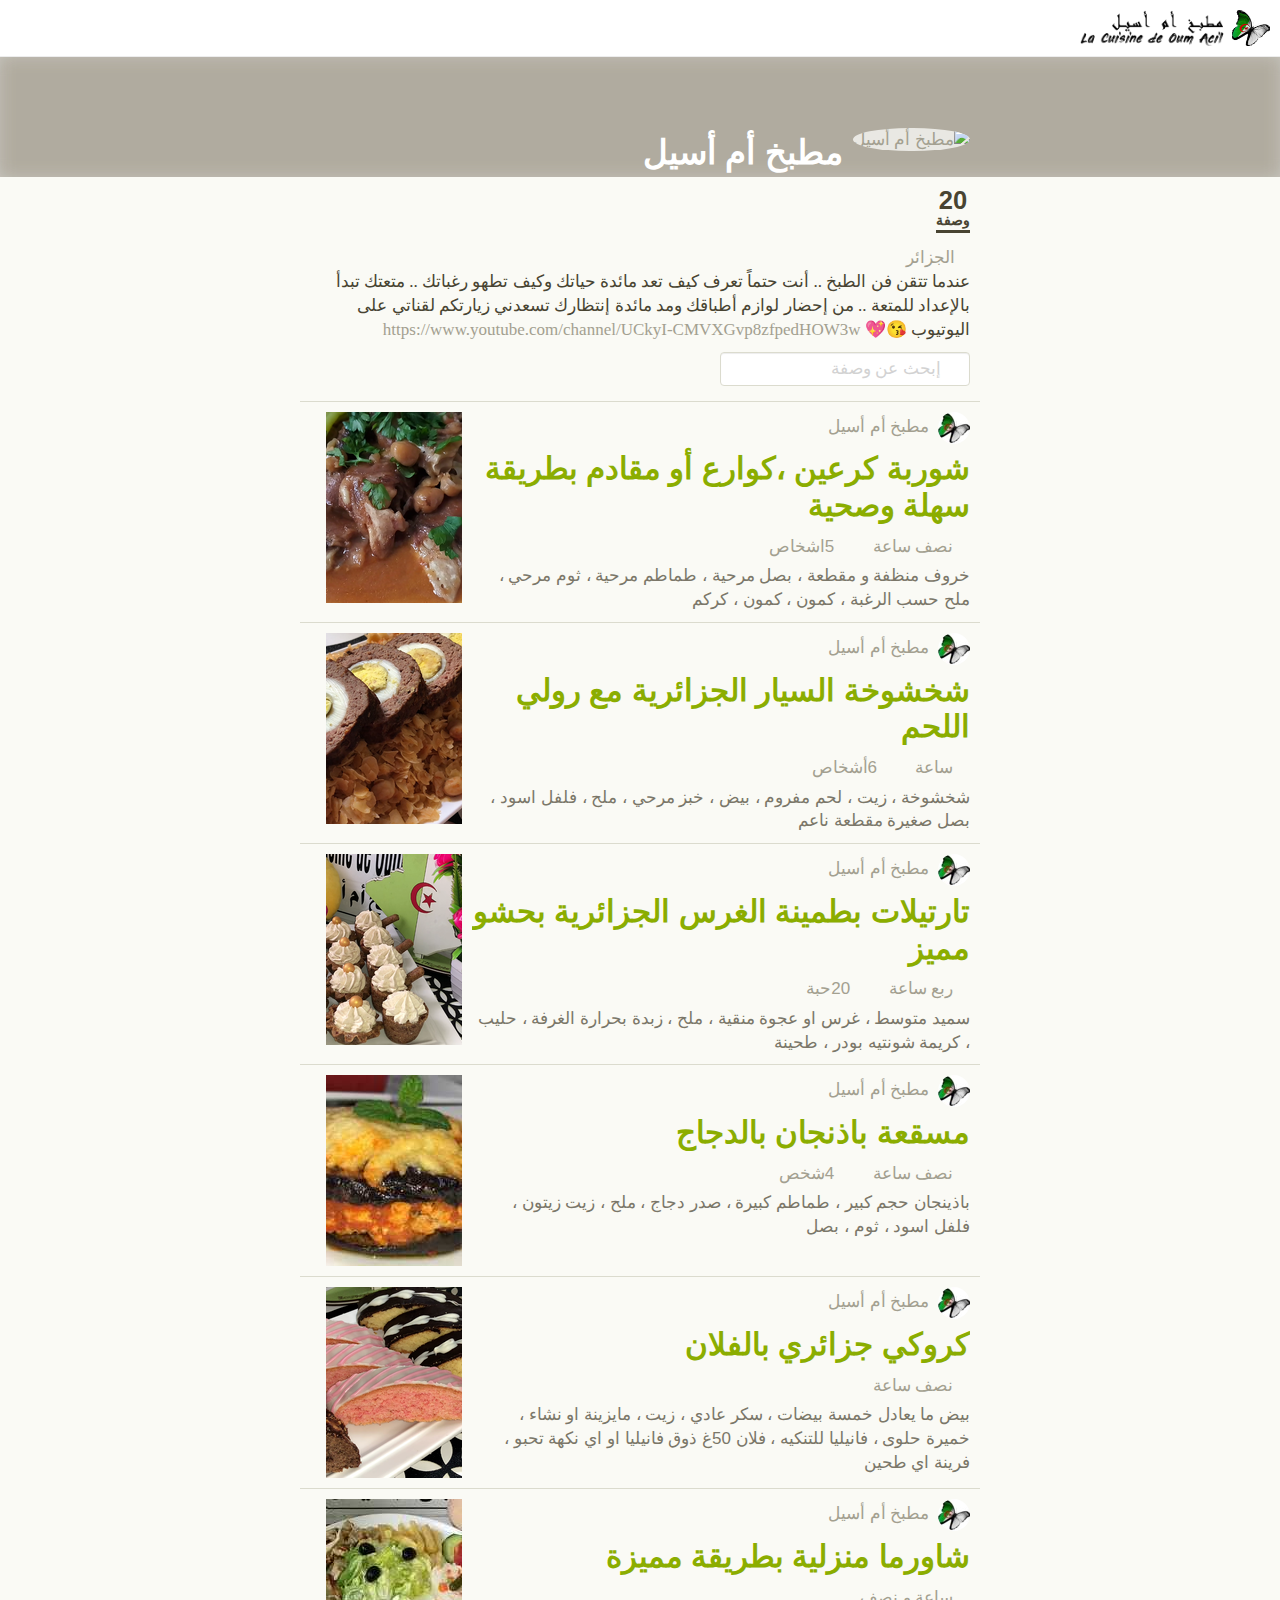
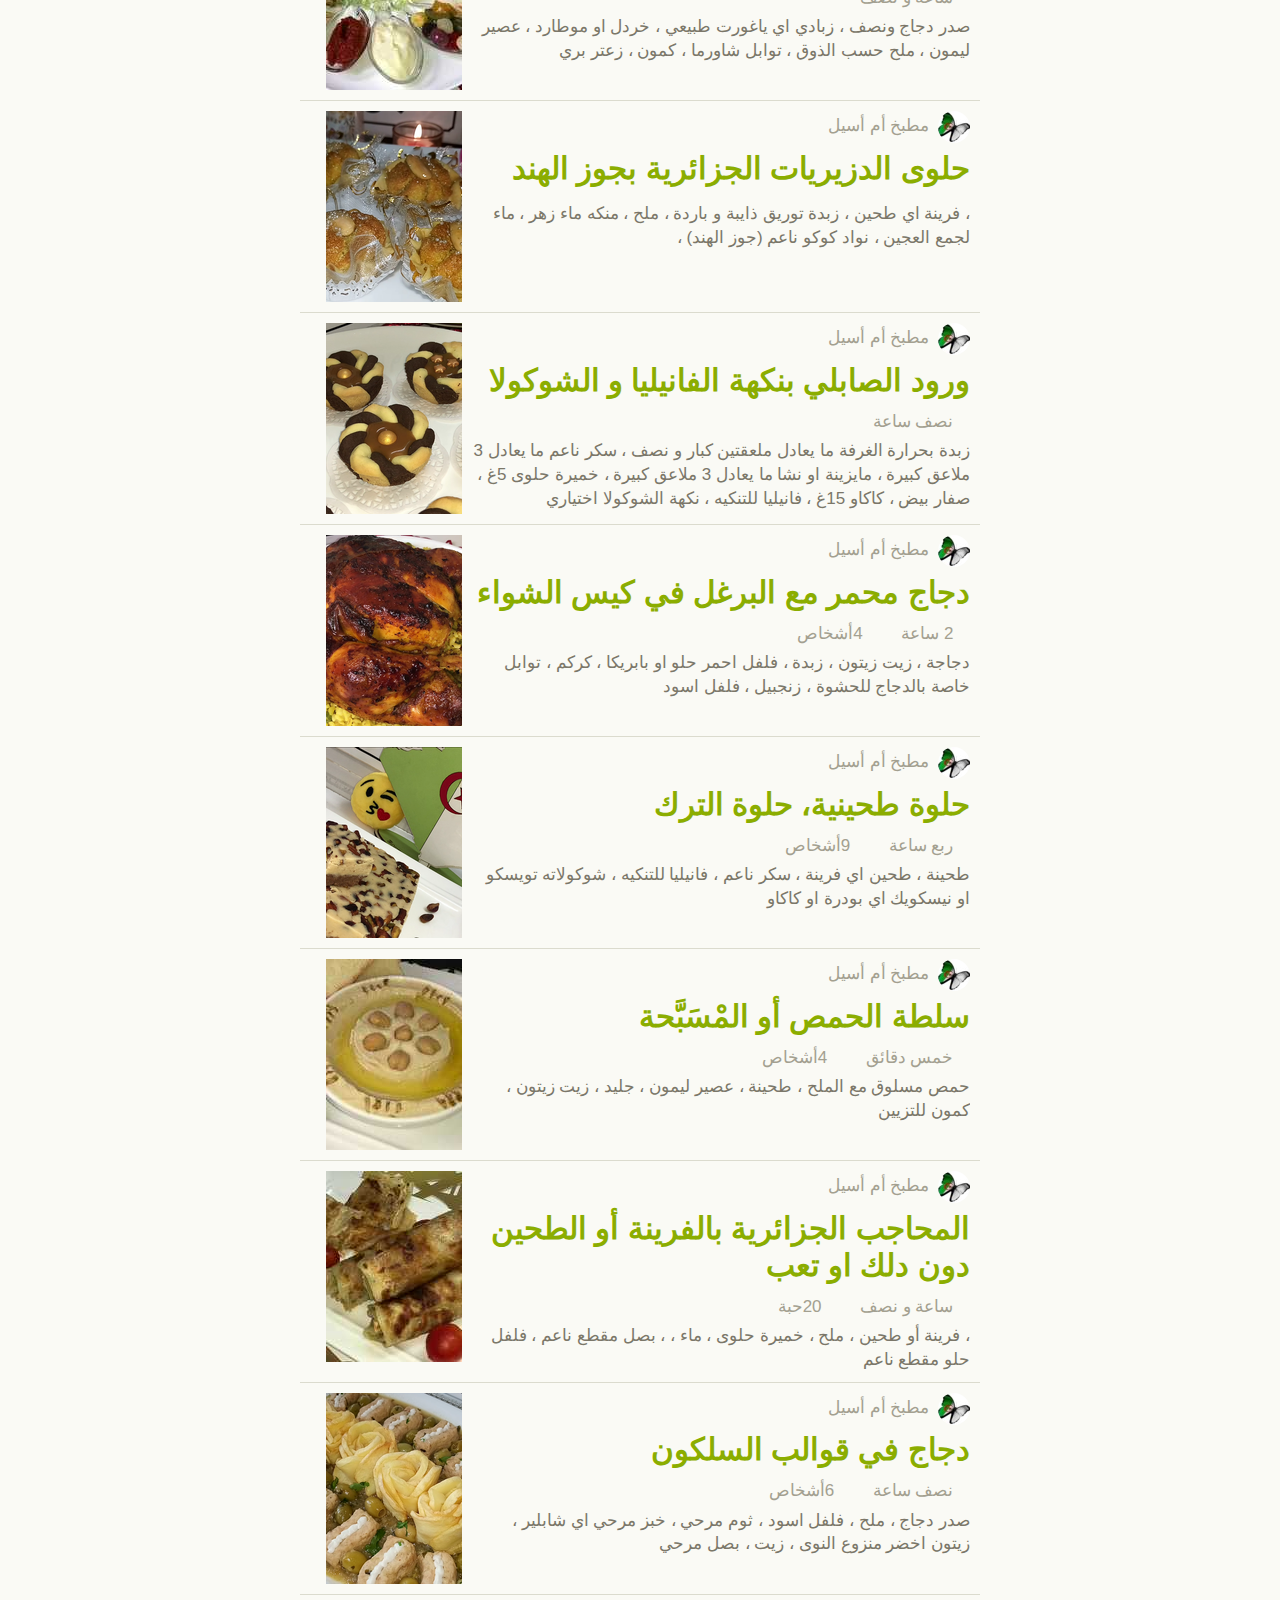
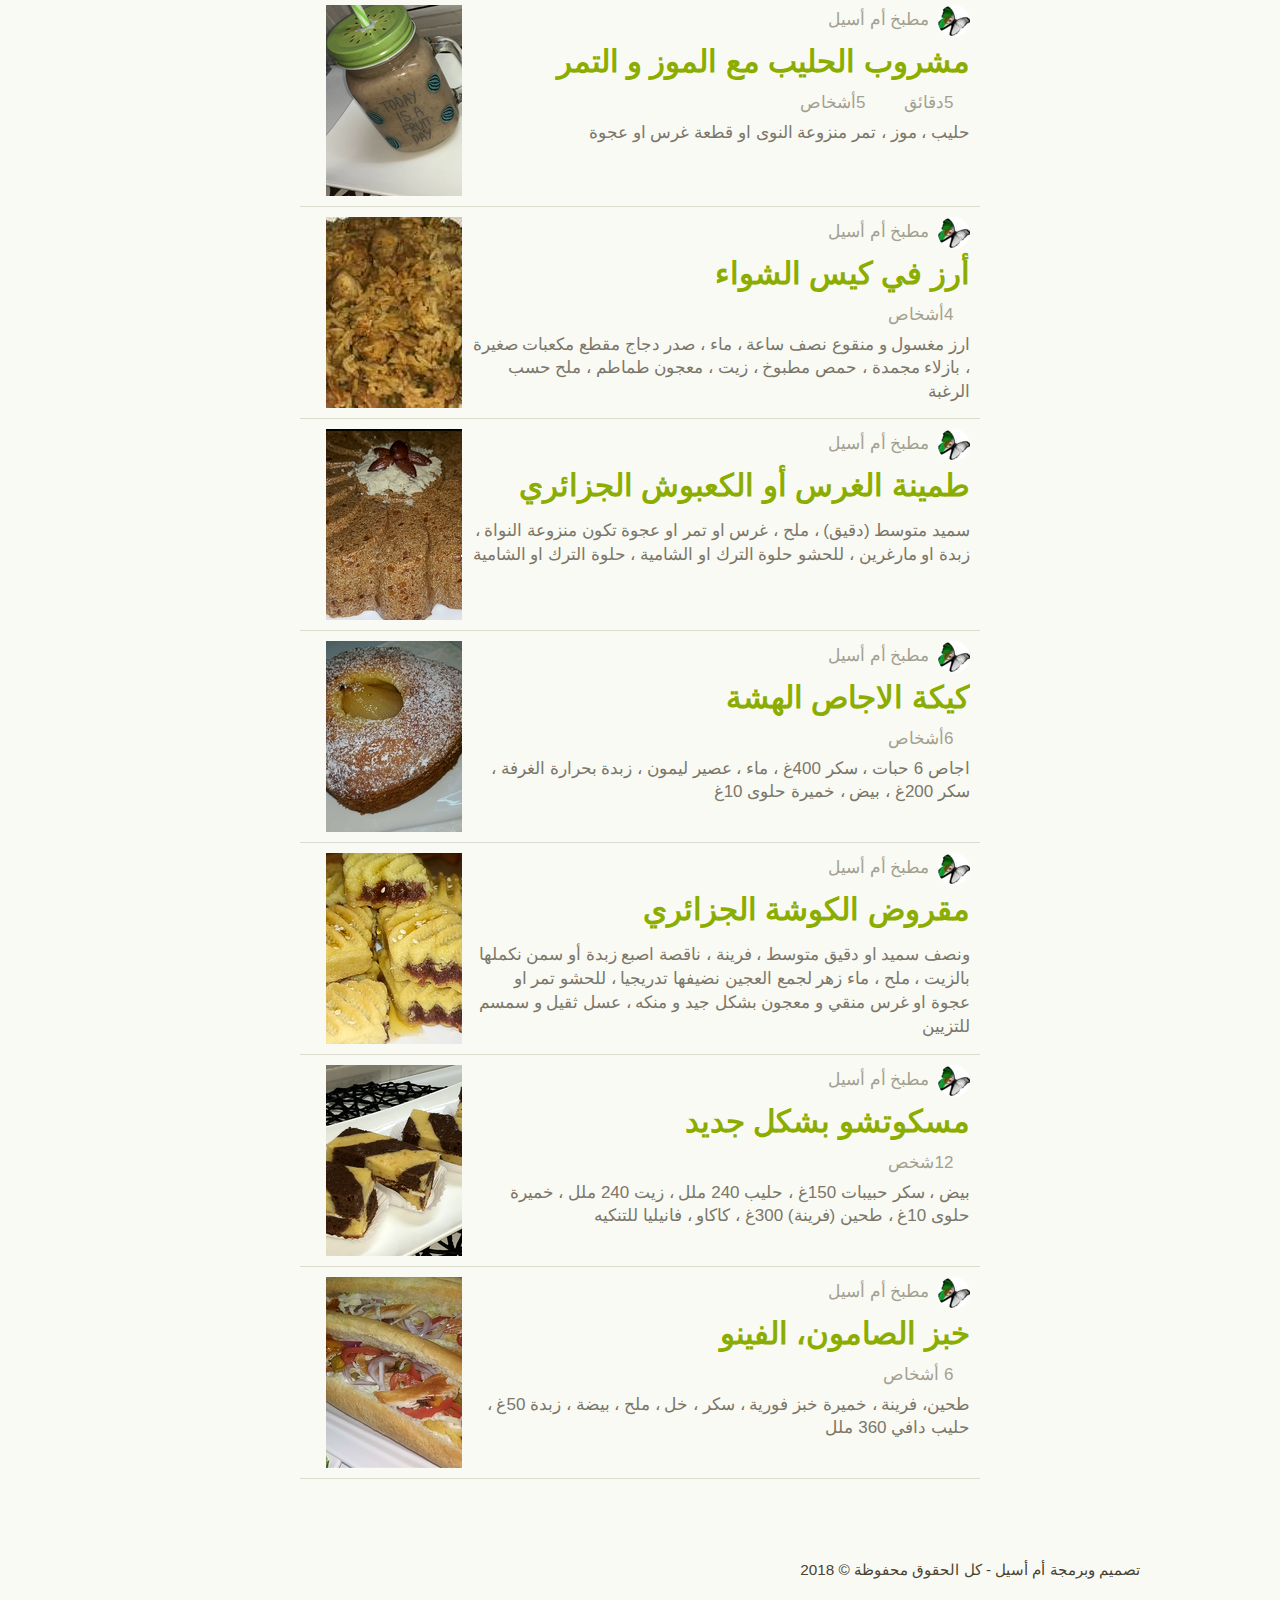
==== commit 3bc92af1: "Update blogs.html" ====
--- a/blogs.html
+++ b/blogs.html
@@ -298,12 +298,12 @@
 
 
   <form class="user-recipe-search form-alternate" autocomplete="off" action="https://cookpad.com/dz/%D9%85%D8%B3%D8%AA%D8%AE%D8%AF%D9%85%D9%8A%D9%86/13956862" accept-charset="UTF-8" method="get"><input name="utf8" type="hidden" value="✓">
-    <input type="text" name="u" id="u" class="form-control" placeholder="إبحث بين وصفات هذا الطباخ" autocapitalize="off">
+    <input type="text" name="u" id="u" class="form-control" placeholder="إبحث عن وصفة" autocapitalize="off">
 </form>
 
 <ul class="recipe-list">
     <li class="wide-card ranked-list__item" data-id="6257827" id="recipe_6257827">
-    <a class="media" data-action="source-tracking#appendParam search#appendSearchTerm" href="https://cookpad.com/dz/%D9%88%D8%B5%D9%81%D8%A7%D8%AA/6257827-%D8%B4%D9%88%D8%B1%D8%A8%D8%A9-%D9%83%D8%B1%D8%B9%D9%8A%D9%86-%D8%8C%D9%83%D9%88%D8%A7%D8%B1%D8%B9-%D8%A3%D9%88-%D9%85%D9%82%D8%A7%D8%AF%D9%85-%D8%A8%D8%B7%D8%B1%D9%8A%D9%82%D8%A9-%D8%B3%D9%87%D9%84%D8%A9-%D9%88%D8%B5%D8%AD%D9%8A%D8%A9">
+    <a class="media" data-action="source-tracking#appendParam search#appendSearchTerm" href="https://oumacil.github.io/blogs/2018.12.14.2.html">
 
       <div class="wide-card__photo media__img-rev media__img-rev--wide">
         <img alt="شوربة كرعين ،كوارع أو مقادم بطريقة سهلة وصحية" class="img-responsive" width="136" height="191" srcset="https://img-global.cpcdn.com/009_recipes/9e41aff629a04b86/272x382cq50/photo.jpg 2x" src="./blogs_files/photo(1).jpg">
